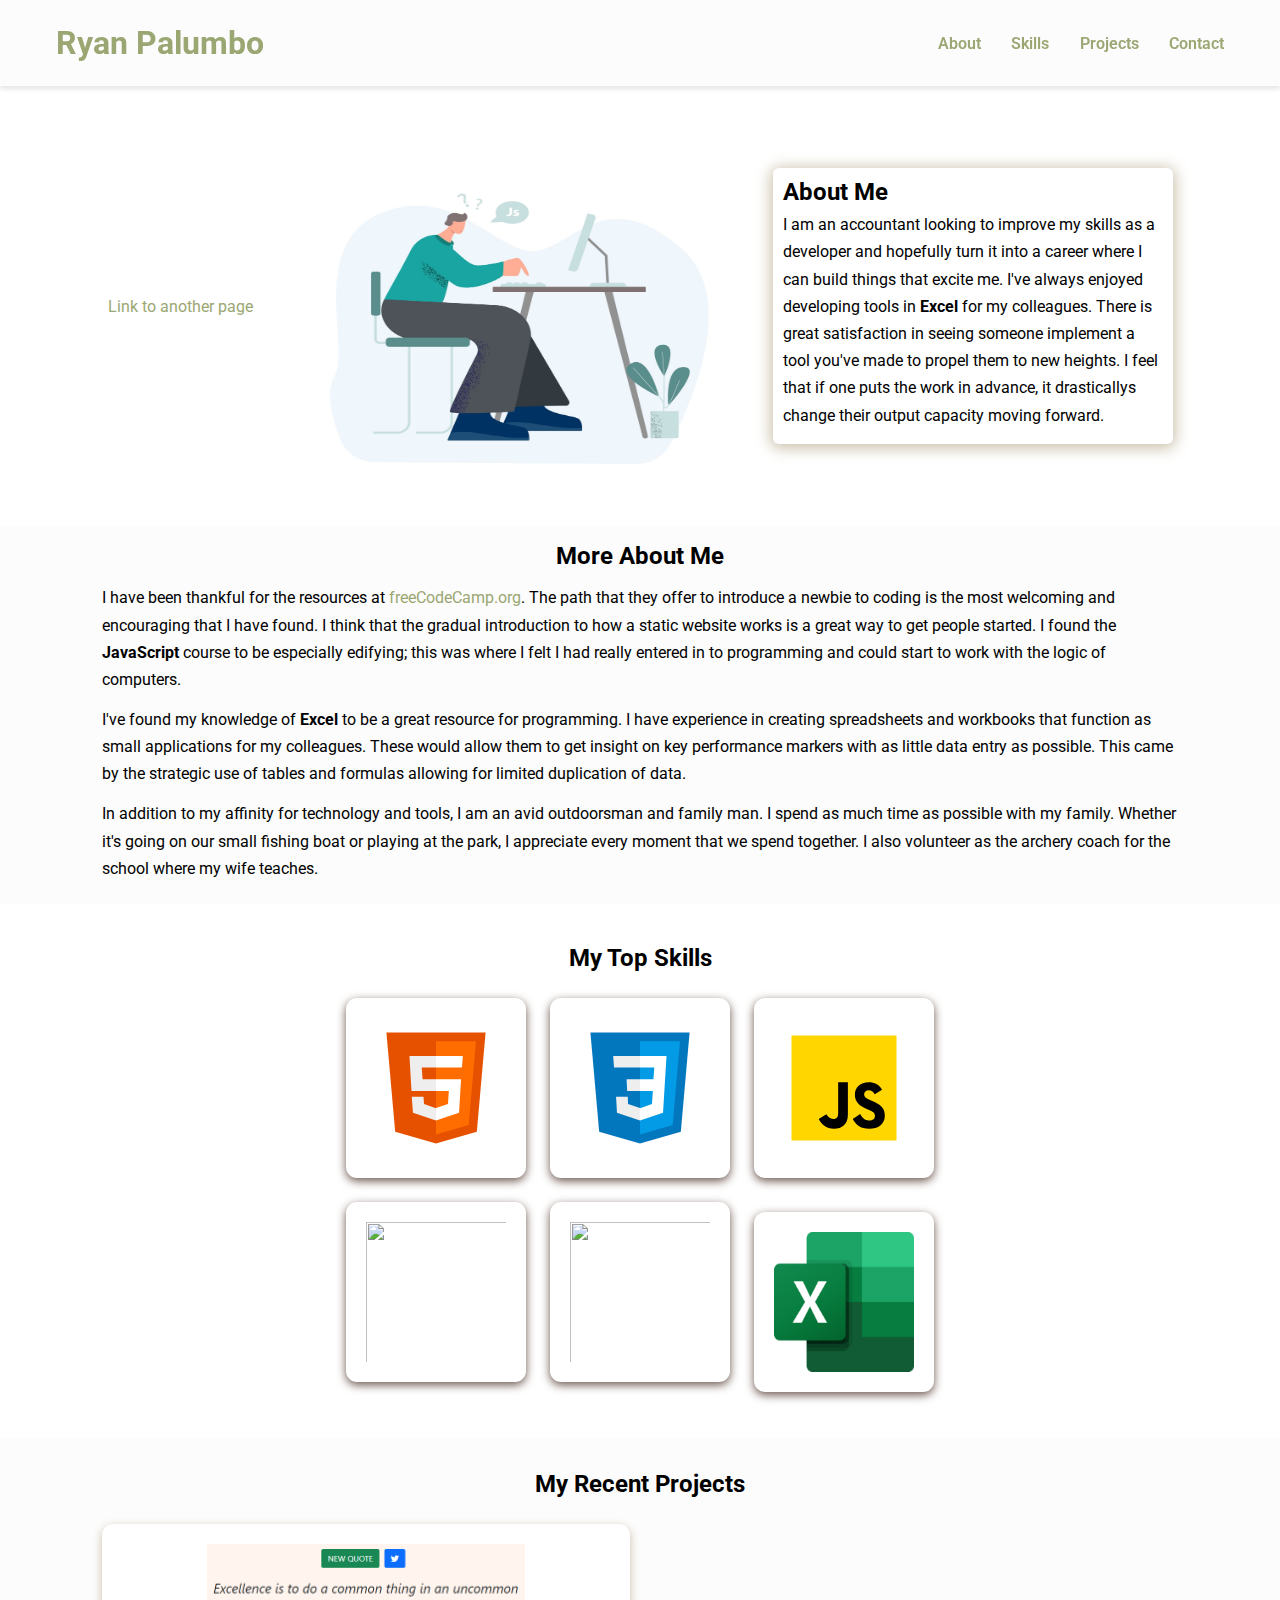
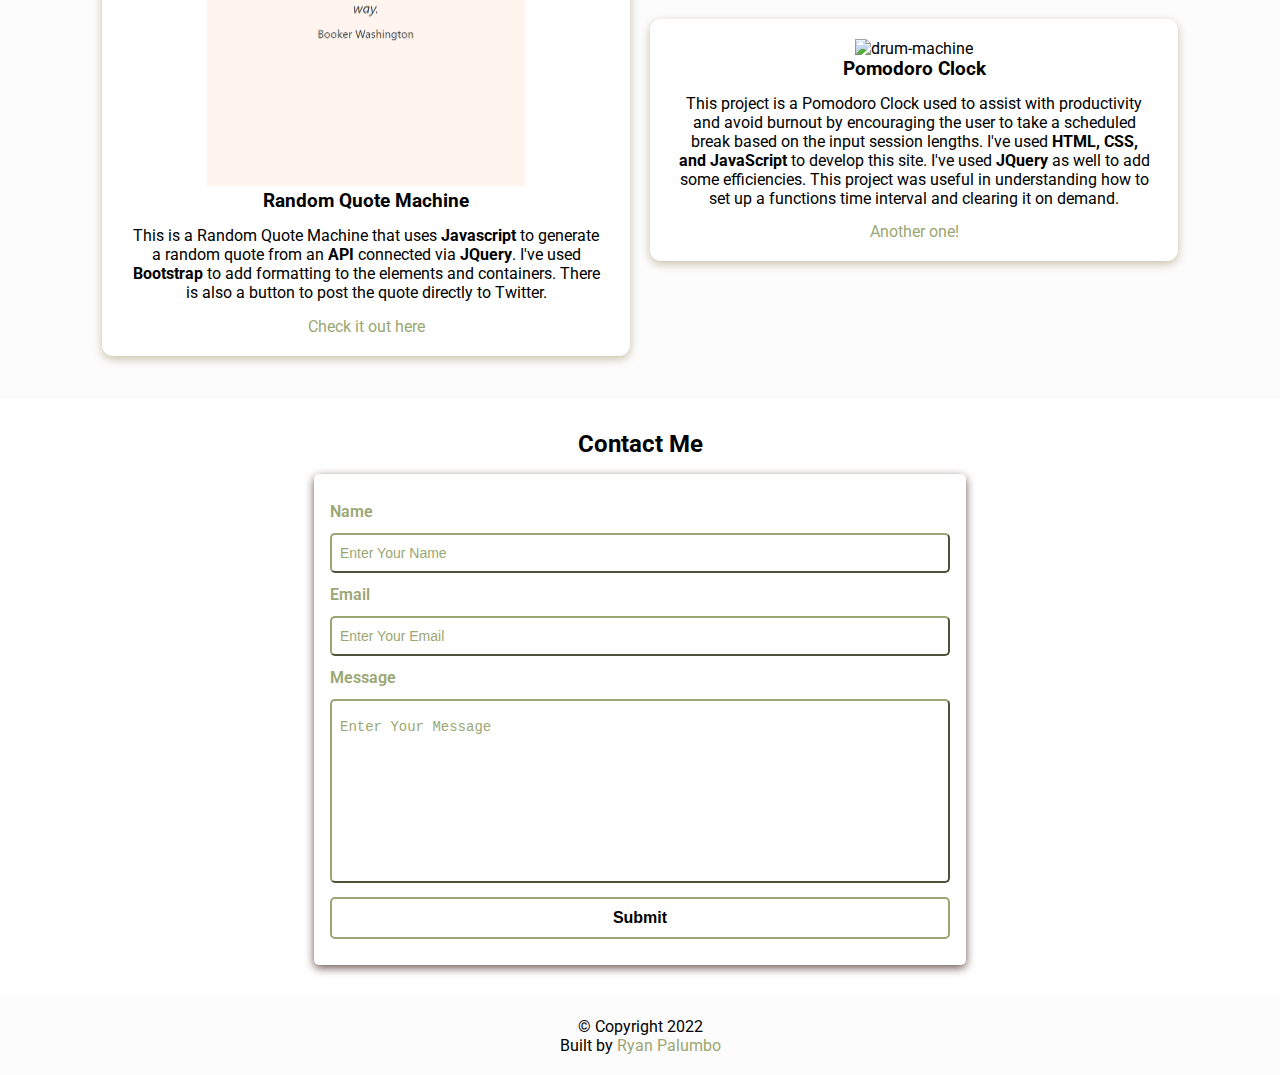
==== index.html @ 3b631ff2 "adding a test link" ====
<!DOCTYPE html>
<html lang="en">
  <head>
    <meta charset="UTF-8" />
    <meta http-equiv="X-UA-Compatible" content="IE=edge" />
    <meta name="viewport" content="width=device-width, initial-scale=1.0" />

    <!--CSS Styles -->
    <link rel="stylesheet" href="assets/css/styles.css" />

    <!-- Favicons -->
    <link
      rel="apple-touch-icon"
      sizes="180x180"
      href="assets/icons/apple-touch-icon.png"
    />
    <link
      rel="icon"
      type="image/png"
      sizes="32x32"
      href="assets/icons/favicon-32x32.png"
    />

    <!-- Animate CSS CDN -->
    <link
      rel="stylesheet"
      href="https://cdnjs.cloudflare.com/ajax/libs/animate.css/4.1.1/animate.min.css"
    />
    <title>Ryan Palumbo - EXCEL-lent</title>
  </head>

  <body>
    <!-- Navbar -->
      <nav>
        <h1>Ryan Palumbo</h1>
        <ul class = "navigation">
          <li><a href="#about" class="nav-link">About</a></li>
          <li><a href="#skills" class="nav-link">Skills</a></li>
          <li><a href="#projects" class="nav-link">Projects</a></li>
          <li><a href="#contact" class="nav-link">Contact</a></li>
        </ul>
        <button class="burger-menu" id="burger-menu">
          <ion-icon class="bars" name="menu-outline"></ion-icon>
        </button>
      </nav>
    <!-- Hero Section -->
      <section class="hero" id="about">
        <a href="/text.html">Link to another page</a>
        <img
          src="assets/images/coder-img1.jpeg"
          alt="ryan-palumbo"
          loading="lazy"
          class="hero-img"
        />
        <div class="bio animate__animated animate__bounceInRight">
          <h2 class="bio-title">About Me</h2>
          <p class="bio-text">
          I am an accountant looking to improve my skills as a developer and hopefully turn it into a career where I can build things that excite me. I've always enjoyed developing tools in <b>Excel</b> for my colleagues. There is great satisfaction in seeing someone implement a tool you've made to propel them to new heights. I feel that if one puts the work in advance, it drasticallys change their output capacity moving forward.
          </p>
        </div>
      </section>
    <!-- More about -->
  <section class="more-about">
    <h2>More About Me</h2>
    <p>
      I have been thankful for the resources at <a href="https://www.freecodecamp.org" target="_blank">freeCodeCamp.org</a>. The path that they offer to introduce a newbie to coding is the most welcoming and encouraging that I have found. I think that the gradual introduction to how a static website works is a great way to get people started. I found the <b>JavaScript</b> course to be especially edifying; this was where I felt I had really entered in to programming and could start to work with the logic of computers.
    </p>
    <p>
      I've found my knowledge of <b>Excel</b> to be a great resource for programming. I have experience in creating spreadsheets and workbooks that function as small applications for my colleagues. These would allow them to get insight on key performance markers with as little data entry as possible. This came by the strategic use of tables and formulas allowing for limited duplication of data.
    </p>
    <p>
      In addition to my affinity for technology and tools, I am an avid outdoorsman and family man.  I spend as much time as possible with my family. Whether it's going on our small fishing boat or playing at the park, I appreciate every moment that we spend together. I also volunteer as the archery coach for the school where my wife teaches.
    </p>
  </section>
    <!-- Skills section -->
<section class="skills" id="skills">
  <h2 class="skill-header">My Top Skills</h2>
  <div class="skills-wrapper">
    <div class="first-set animate__animated animate__pulse">
      <img
        src="assets/icons/icons8-html-5.svg"
        alt=""
        loading="lazy"
        class="icon icon-card"
      />
      <img
        src="assets/icons/icons8-css3.svg"
        alt=""
        loading = "lazy"
        class="icon icon-card"
      />
      <img
        src="assets/icons/icons8-javascript.svg"
        alt=""
        loading="lazy"
        class="icon icon-card"
      />
    </div>
    <div class="second-set animate__animated animate__pulse">
      <img
        src="assets/icons/php-logo.svg"
        alt=""
        loading="lazy"
        class="icon icon-card"
      />
      <img
        src="assets/icons/logo-mysql.png"
        alt=""
        loading="lazy"
        class="icon icon-card"
      />
      <img
        src="assets/icons/excel-logo.png"
        alt=""
        loading="lazy"
        class="icon icon-card"
      />
    </div>
  </div>
</section>
    <!-- Projects section -->
  <section class="projects" id="projects">
    <h2 class="projects-title">My Recent Projects</h2>
    <div class="projects-container">
      <div class="project-container project-card">
        <img 
          src="assets/images/random-quote-generator.png"
          alt="random-quote-machine"
          loading="lazy"
          class="project-pic"
        />
        <h3 class="project-title">Random Quote Machine</h3>
        <p class="project-details">
          This is a Random Quote Machine that uses <b>Javascript</b> to generate a random quote from an <b>API</b> connected via <b>JQuery</b>. I've used <b>Bootstrap</b> to add formatting to the elements and containers. There is also a button to post the quote directly to Twitter.
        </p>
        <a href="https://github.com/rynpal/RandomQuoteMachine" target="_blank" class="project-link"> Check it out here</a>
      </div>
      <div class="project-container project-card">
        <img 
          src="assets/images/pomodoro-timer.png"
          alt="drum-machine"
          loading="lazy"
          class="project-pic"
        />
        <h3 class="project-title">Pomodoro Clock</h3>
        <p class="project-details">
          This project is a Pomodoro Clock used to assist with productivity and avoid burnout by encouraging the user to take a scheduled break based on the input session lengths. I've used <b>HTML, CSS, and JavaScript</b> to develop this site. I've used <b>JQuery</b> as well to add some efficiencies. This project was useful in understanding how to set up a functions time interval and clearing it on demand.
        </p>
        <a href="https://github.com/rynpal/pomodoro-timer" target="_blank" class="project-link"> Another one!</a>
      </div>
    </div>
  </section>
    <!-- Contact section -->
<section class="contact" id="contact">
  <h2>Contact Me</h2>
  <div class="contact-form-container">
    <div class="contact-form">
      <form action="https://formspree.io/f/meqnkklk" method="POST">
        <div class="form-control">
          <label for="name">Name</label>
          <input
            type="text"
            id="name"
            name="sender-name"
            placeholder="Enter Your Name"
            class="input-field"
            required
          />
        </div>
        <div class="form-control">
          <label for="email">Email</label>
          <input
            type="email"
            id="email"
            name="sender-email"
            placeholder="Enter Your Email"
            class="input-field"
            required
          />
        </div>
        <div class="form-control">
          <label for="message">Message</label>
          <textarea
            id="message"
            cols="60"
            rows="10"
            placeholder="Enter Your Message"
            name="message"
            class="input-field"
            required
          ></textarea>
        </div>
        <input
          type="submit"
          value="Submit"
          id="submit-btn"
          class="submit-btn"
        />
      </form>
    </div<
  </div>
</section>
    <!-- Social accounts - Fixed to the right -->
<div class="socials">
  <a href="https://www.linkedin.com/in/ryan-palumbo-b116a583/" target="_blank">
    <ion-icon name='logo-linkedin' alt="LinkedIn" class="socicon" loading="lazy"></ion-icon>
  </a>
  <a href="https://github.com/rynpal" target="_blank">
    <ion-icon name='logo-github' alt="Github" class="socicon" loading="lazy"></ion-icon>
  </a>
</div>
    <!-- Scross to Top -->
    <i class="scroll-up" id="scroll-up">
      <ion-icon name='arrow-up-circle-outline' alt="scroll-up" class="socicon up-arrow"></ion-icon>
    </i>
    <!-- Footer section -->
<footer>
  <p class="copy">&copy; Copyright 2022</p>
  <p class="copy">
    Built by <a href="https://www.linkedin.com/in/ryan-palumbo-b116a583/" target="_blank">Ryan Palumbo</a>
  </p>
</footer>
    <!-- Website scripts -->
    <script src="assets/js/app.js"></script>

    <!-- Ion icons scripts -->
    <script
      type="module"
      src="https://unpkg.com/ionicons@5.5.2/dist/ionicons/ionicons.esm.js"
    ></script>
    <script
      nomodule
      src="https://unpkg.com/ionicons@5.5.2/dist/ionicons/ionicons.js"
    ></script>
  </body>
</html>
---- assets/css/styles.css ----
/* Import Roboto Font */
@import url("https://fonts.googleapis.com/css2?family=Roboto:ital,wght@0,400;0,700;1,700&display=swap");

/* Variables */
:root {
  --font-family: "Roboto", sans-serif;
  --normal-font: 400;
  --bold-font: 600;
  --bolder-font: 700;
  --bg-color: #fcfcfc;
  --primary-color: #9ba773;
  --secondary-color: #dfd2bf;
  --primary-shadow: #c9bea7;
  --secondary-shadow: #6b564e;
  --bottom-margin: 0.5rem;
  --bottom-margin-2: 1rem;
  --line-height: 1.7rem;
  --transition: 0.3s;
}

/* Set Scroll Behavior */
html {
  scroll-behavior: smooth;
}

/* CSS Resets */
* {
  margin: 0;
  padding: 0;
  box-sizing: border-box;
  /* border: 1px solid red; */
}

/* Set List, Anchor and Font Style */

ul {
  list-style-type: none;
}

a {
  text-decoration: none;
  color: var(--primary-color);
}

a:hover {
  text-decoration: none;
  color: var(--secondary-color);
}

body {
  font-family: var(--font-family);
}

/* Nav Menu Section */

nav {
  position: sticky;
  top: 0;
  left: 0;
  z-index: 1;
  display: flex;
  align-items: center;
  justify-content: space-between;
  padding: 1.5rem 3.5rem;
  background-color: var(--bg-color);
  box-shadow: 0 3px 5px rgba(0,0,0,0.1);
}

nav h1 {
  color: var(--primary-color);
}

nav a {
  color: var(--primary-color);
  transition: var(--transition);
}

nav a:hover {
  color: var(--secondary-color);
  border-bottom: 2px solid var(--secondary-color);
}

nav ul {
  display: flex;
  gap: 1.9rem;
}

nav ul li {
  font-weight: var(--bold-font);
}

.burger-menu {
  color: var(--primary-color);
  font-size: 2rem;
  border: 0;
  background-color: transparent;
  cursor: pointer;
  display: none;
}

/* Image Section */

.hero {
  display: flex;
  align-items: center;
  justify-content: center;
  gap: 2.5rem;
  max-width: 68.75rem;
  margin: auto;
}

.hero img {
  height: 27.5rem;
  width: 27.5rem;
}

/* Top Bio Section */

.bio {
  width: 25rem;
  padding: 0.625rem;
  border-radius: 6px;
  box-shadow: 0px 2px 15px 2px var(--primary-shadow);
}

.bio h1 {
  margin-bottom: var(--bottom-margin);
}

.bio p {
  line-height: var(--line-height);
  padding: 0.3rem 0;
}

/* More About Section */

.more-about {
  background-color: var(--bg-color);
  padding: 1rem 6rem;
}

.more-about h2 {
  margin-bottom: var(--bottom-margin);
  text-align: center;
}

.more-about p {
  line-height: var(--line-height);
  padding: 0.4rem;
}

/* Skills Section */

.skills {
  max-width: 68.75rem;
  margin: auto;
  text-align: center;
  margin-top: 2.5rem;
}

.skill-header {
  margin-bottom: 1rem;
}

.skills-wrapper img {
  padding: 1.25rem;
}

.icon {
  width: 11.25rem;
  height: 11.25rem;
}

.icon-card {
  background-color: #fff;
  border-radius: 11px;
  box-shadow: 0 3px 10px var(--secondary-shadow);
  padding: 20px;
  margin: 10px;
}

/* Project Card Section */

.projects {
  background-color: var(--bg-color);
  padding: 32px 0;
  margin-top: 2rem;
}

.project-pic {
  width: 65%;
  height: 60%;
}

.projects-container {
  display: flex;
  align-items: center;
  justify-content: center;
}

.projects-title {
  text-align: center;
  margin-bottom: 1rem;
}

.project-container {
  text-align: center;
  width: 33rem;
  padding: 1rem;
}

.project-container p {
  padding: 0.4rem;
}

.project-title {
  margin-bottom: var(--bottom-margin);
}

.project-details {
  margin-bottom: var(--bottom-margin);
}

.project-card {
  background-color: #fff;
  border-radius: 11px;
  box-shadow: 0 3px 10px var(--primary-shadow);
  padding: 20px;
  margin: 10px;
}

/* Contact Form Section */

.contact {
  margin-top: 2rem;
}

.contact h2 {
  text-align: center;
  margin-bottom: var(--bottom-margin-2);
}

.contact-form-container {
  max-width: 40.75rem;
  margin: 0 auto;
  padding: 1rem;
  border-radius: 5px;
  box-shadow: 0 3px 10px var(--secondary-shadow);
}

.contact-form-container label {
  line-height: 2.7rem;
  font-weight: var(--bold-font);
  color: var(--primary-color);
}

.contact-form-container textarea {
  min-height: 6.25rem;
  font-size: 0.7rem;
}

.contact-form-container .input-field {
  width: 100%;
  padding-top: 10px;
  padding-bottom: 10px;
  border-radius: 5px;
  border: none;
  border: 2px outset var(--primary-color);
  font-size: 0.875rem;
  outline: none;
  resize: none;
}

.input-field::placeholder {
  padding: 0.5rem;
  color: var(--primary-color)
}

.submit-btn {
  width: 100%;
  padding: 10px;
  margin: 10px 0;
  background-color: #fff;
  border: 2px solid var(--primary-color);
  border-radius: 5px;
  font-size: 1rem;
  font-weight: var(--bold-font);
  transition: var(--transition);
}

.submit-btn:hover {
  background-color: var(--primary-color);
  border: 2px solid var(--primary-color);
  cursor: pointer;
}

/* Social Button Side Banner */

.socials {
  display: flex;
  flex-direction: column;
  position: fixed;
  right: 1%;
  bottom: 50%;
}

.socicon {
  width: 3rem;
  height: 3rem;
}

/* Copyright Section */

footer {
  background-color: var(--bg-color);
  padding: 1.25rem;
  text-align: center;
  margin: 2rem 0 0;
}

/* Scroll To Top Button */

.scroll-up {
  position: fixed;
  right: 0.5%;
  bottom: 3%;
  cursor: pointer;
}

.up-arrow {
  width: 3rem;
  height: 3rem;
}

/* Tablet Size Formatting */

@media screen and (max-width: 720px){
    nav {
      padding: 1.5rem 1rem;
    }

    nav ul {
      position: fixed;
      background-color: var(--bg-color);
      flex-direction: column;
      top: 86px;
      left: 10%;
      width: 80%;
      text-align: center;
      transform: translateX(120%);
      transition: transform 0.5s ease-in; 
    }

    nav ul li {
      margin: 0.75rem;
    }

    .burger-menu {
      display: block;
    }

    nav ul.show {
      transform: translateX(0);
    }

    .hero {
      margin-top: 0rem;
      flex-direction: column;
      gap: 0
    }

    .hero img {
      height: 30rem;
      width: 30rem;
    }

    .bio {
      width: 20.5rem;
    }

    .more-about {
      margin-top: 2rem;
      padding: 1rem 3.5rem;
    }

    .more-about h2 {
      text-align: center;
    }

    .more-about p {
      text-align: justify;
    }

    .icon {
      width: 6rem;
      height: 5.5rem;
    }

    .projects-container {
      flex-direction: column;
    }

    .project-container {
      width: 21rem;
    }

    .contact-form-container {
      max-width: 24rem;
    }

    .socicon {
    width: 2.5rem;
    height: 2.5rem;
  }
}

/* Mobile Size Formatting */

@media screen and (max-width: 420px) {
  .hero img {
    height: 23rem;
    width: 23rem;
  }

  .bio {
    width: 17rem;
  }

  .project-container {
    width: 17rem;
  }

  .contact-form-container {
    max-width: 17rem;
  }

  .socicon {
    width: 2.5rem;
    height: 2.5rem;
  }
}
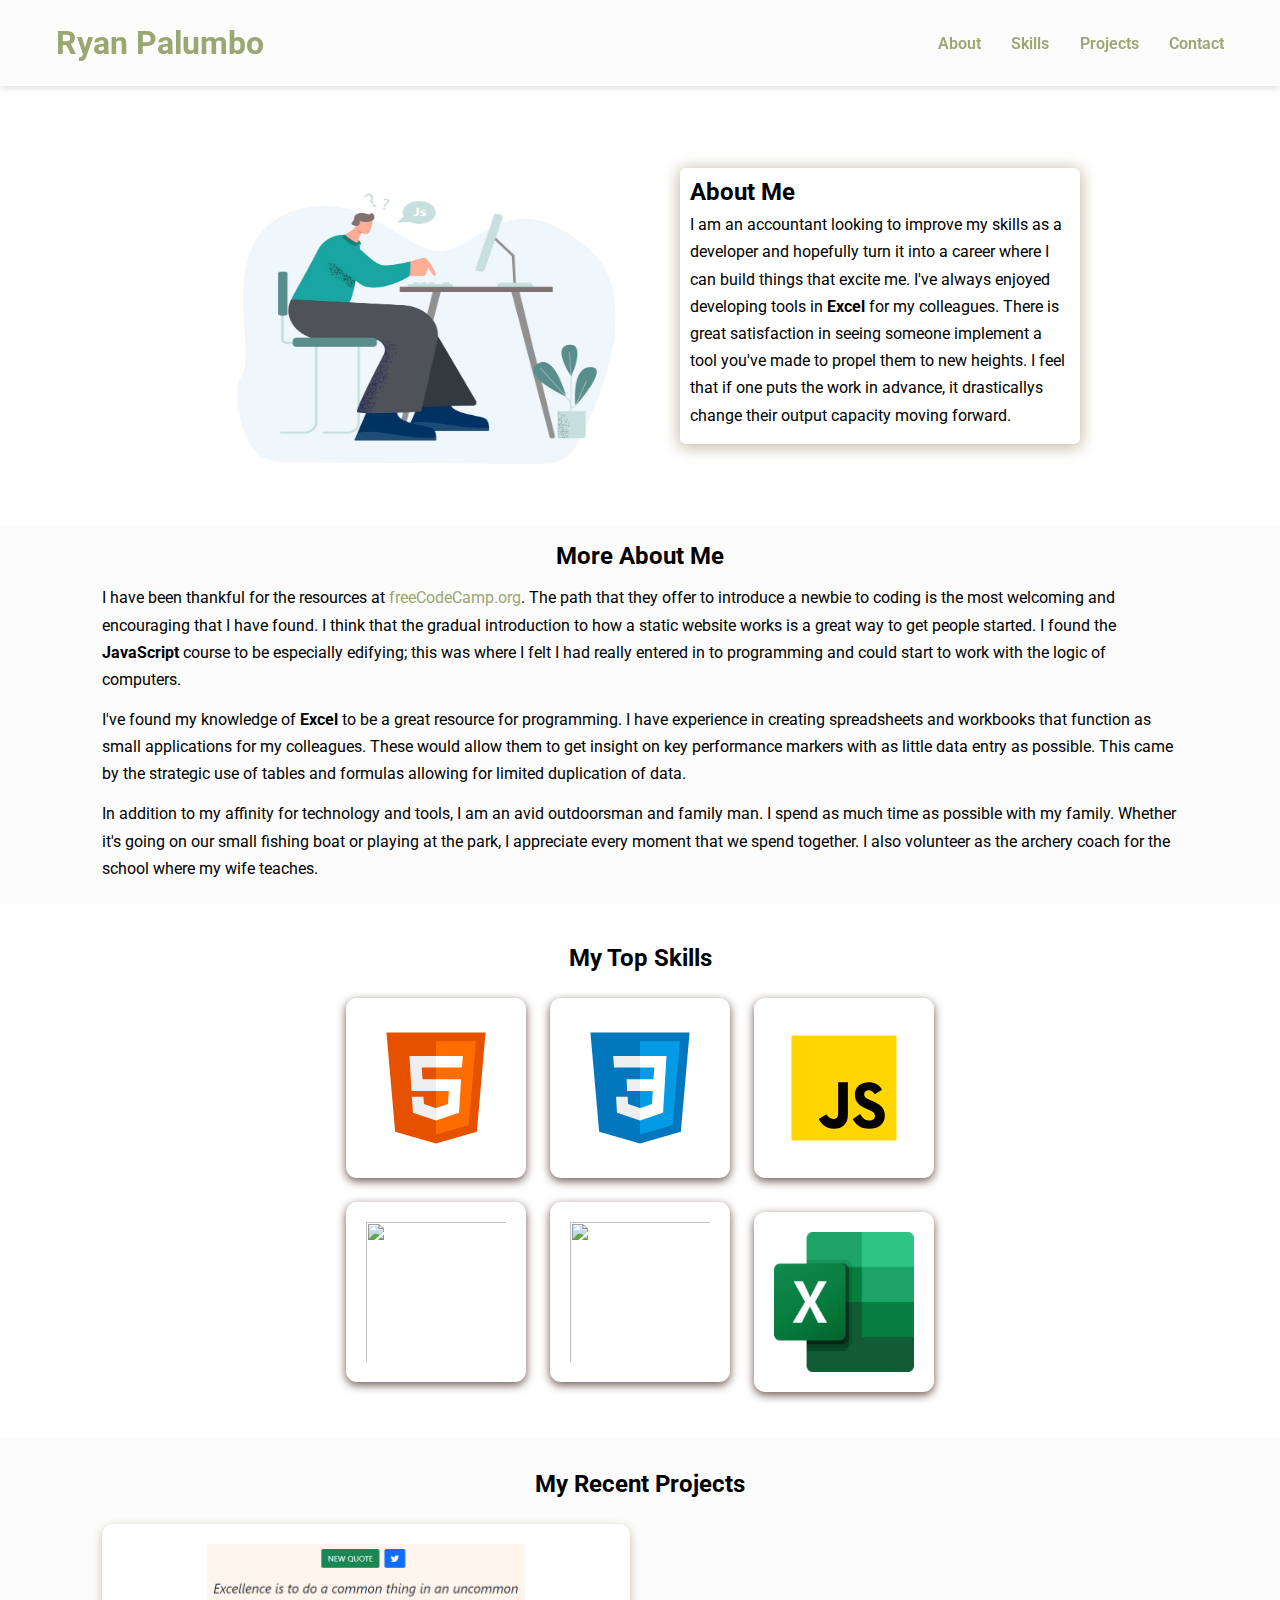
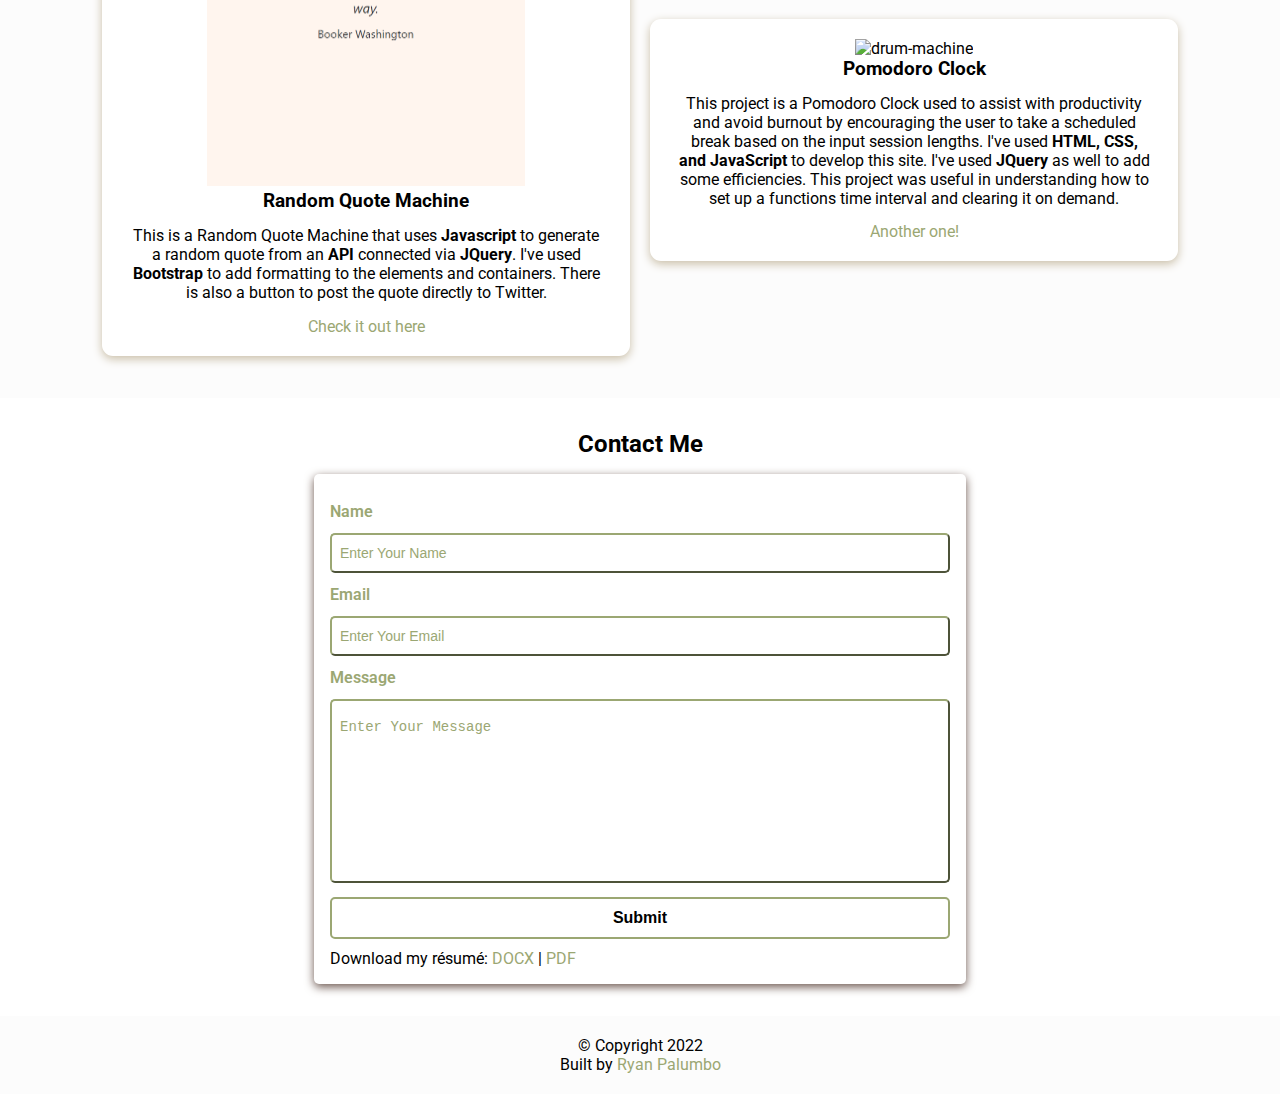
==== commit d24594d1: "adding download link for resume" ====
--- a/index.html
+++ b/index.html
@@ -31,195 +31,275 @@
 
   <body>
     <!-- Navbar -->
-      <nav>
-        <h1>Ryan Palumbo</h1>
-        <ul class = "navigation">
-          <li><a href="#about" class="nav-link">About</a></li>
-          <li><a href="#skills" class="nav-link">Skills</a></li>
-          <li><a href="#projects" class="nav-link">Projects</a></li>
-          <li><a href="#contact" class="nav-link">Contact</a></li>
-        </ul>
-        <button class="burger-menu" id="burger-menu">
-          <ion-icon class="bars" name="menu-outline"></ion-icon>
-        </button>
-      </nav>
+    <nav>
+      <h1>Ryan Palumbo</h1>
+      <ul class="navigation">
+        <li><a href="#about" class="nav-link">About</a></li>
+        <li><a href="#skills" class="nav-link">Skills</a></li>
+        <li><a href="#projects" class="nav-link">Projects</a></li>
+        <li><a href="#contact" class="nav-link">Contact</a></li>
+      </ul>
+      <button class="burger-menu" id="burger-menu">
+        <ion-icon class="bars" name="menu-outline"></ion-icon>
+      </button>
+    </nav>
     <!-- Hero Section -->
-      <section class="hero" id="about">
-        <a href="/text.html">Link to another page</a>
-        <img
-          src="assets/images/coder-img1.jpeg"
-          alt="ryan-palumbo"
+    <section class="hero" id="about">
+      <img
+        src="assets/images/coder-img1.jpeg"
+        alt="ryan-palumbo"
+        loading="lazy"
+        class="hero-img"
+      />
+      <div class="bio animate__animated animate__bounceInRight">
+        <h2 class="bio-title">About Me</h2>
+        <p class="bio-text">
+          I am an accountant looking to improve my skills as a developer and
+          hopefully turn it into a career where I can build things that excite
+          me. I've always enjoyed developing tools in <b>Excel</b> for my
+          colleagues. There is great satisfaction in seeing someone implement a
+          tool you've made to propel them to new heights. I feel that if one
+          puts the work in advance, it drasticallys change their output capacity
+          moving forward.
+        </p>
+      </div>
+    </section>
+    <!-- More about -->
+    <section class="more-about">
+      <h2>More About Me</h2>
+      <p>
+        I have been thankful for the resources at
+        <a href="https://www.freecodecamp.org" target="_blank"
+          >freeCodeCamp.org</a
+        >. The path that they offer to introduce a newbie to coding is the most
+        welcoming and encouraging that I have found. I think that the gradual
+        introduction to how a static website works is a great way to get people
+        started. I found the <b>JavaScript</b> course to be especially edifying;
+        this was where I felt I had really entered in to programming and could
+        start to work with the logic of computers.
+      </p>
+      <p>
+        I've found my knowledge of <b>Excel</b> to be a great resource for
+        programming. I have experience in creating spreadsheets and workbooks
+        that function as small applications for my colleagues. These would allow
+        them to get insight on key performance markers with as little data entry
+        as possible. This came by the strategic use of tables and formulas
+        allowing for limited duplication of data.
+      </p>
+      <p>
+        In addition to my affinity for technology and tools, I am an avid
+        outdoorsman and family man. I spend as much time as possible with my
+        family. Whether it's going on our small fishing boat or playing at the
+        park, I appreciate every moment that we spend together. I also volunteer
+        as the archery coach for the school where my wife teaches.
+      </p>
+    </section>
+    <!-- Skills section -->
+    <section class="skills" id="skills">
+      <h2 class="skill-header">My Top Skills</h2>
+      <div class="skills-wrapper">
+        <div class="first-set animate__animated animate__pulse">
+          <img
+            src="assets/icons/icons8-html-5.svg"
+            alt=""
+            loading="lazy"
+            class="icon icon-card"
+          />
+          <img
+            src="assets/icons/icons8-css3.svg"
+            alt=""
+            loading="lazy"
+            class="icon icon-card"
+          />
+          <img
+            src="assets/icons/icons8-javascript.svg"
+            alt=""
+            loading="lazy"
+            class="icon icon-card"
+          />
+        </div>
+        <div class="second-set animate__animated animate__pulse">
+          <img
+            src="assets/icons/php-logo.svg"
+            alt=""
+            loading="lazy"
+            class="icon icon-card"
+          />
+          <img
+            src="assets/icons/logo-mysql.png"
+            alt=""
+            loading="lazy"
+            class="icon icon-card"
+          />
+          <img
+            src="assets/icons/excel-logo.png"
+            alt=""
+            loading="lazy"
+            class="icon icon-card"
+          />
+        </div>
+      </div>
+    </section>
+    <!-- Projects section -->
+    <section class="projects" id="projects">
+      <h2 class="projects-title">My Recent Projects</h2>
+      <div class="projects-container">
+        <div class="project-container project-card">
+          <img
+            src="assets/images/random-quote-generator.png"
+            alt="random-quote-machine"
+            loading="lazy"
+            class="project-pic"
+          />
+          <h3 class="project-title">Random Quote Machine</h3>
+          <p class="project-details">
+            This is a Random Quote Machine that uses <b>Javascript</b> to
+            generate a random quote from an <b>API</b> connected via
+            <b>JQuery</b>. I've used <b>Bootstrap</b> to add formatting to the
+            elements and containers. There is also a button to post the quote
+            directly to Twitter.
+          </p>
+          <a
+            href="https://github.com/rynpal/RandomQuoteMachine"
+            target="_blank"
+            class="project-link"
+          >
+            Check it out here</a
+          >
+        </div>
+        <div class="project-container project-card">
+          <img
+            src="assets/images/pomodoro-timer.png"
+            alt="drum-machine"
+            loading="lazy"
+            class="project-pic"
+          />
+          <h3 class="project-title">Pomodoro Clock</h3>
+          <p class="project-details">
+            This project is a Pomodoro Clock used to assist with productivity
+            and avoid burnout by encouraging the user to take a scheduled break
+            based on the input session lengths. I've used
+            <b>HTML, CSS, and JavaScript</b> to develop this site. I've used
+            <b>JQuery</b> as well to add some efficiencies. This project was
+            useful in understanding how to set up a functions time interval and
+            clearing it on demand.
+          </p>
+          <a
+            href="https://github.com/rynpal/pomodoro-timer"
+            target="_blank"
+            class="project-link"
+          >
+            Another one!</a
+          >
+        </div>
+      </div>
+    </section>
+    <!-- Contact section -->
+    <section class="contact" id="contact">
+      <h2>Contact Me</h2>
+      <div class="contact-form-container">
+        <div class="contact-form">
+          <form action="https://formspree.io/f/meqnkklk" method="POST">
+            <div class="form-control">
+              <label for="name">Name</label>
+              <input
+                type="text"
+                id="name"
+                name="sender-name"
+                placeholder="Enter Your Name"
+                class="input-field"
+                required
+              />
+            </div>
+            <div class="form-control">
+              <label for="email">Email</label>
+              <input
+                type="email"
+                id="email"
+                name="sender-email"
+                placeholder="Enter Your Email"
+                class="input-field"
+                required
+              />
+            </div>
+            <div class="form-control">
+              <label for="message">Message</label>
+              <textarea
+                id="message"
+                cols="60"
+                rows="10"
+                placeholder="Enter Your Message"
+                name="message"
+                class="input-field"
+                required
+              ></textarea>
+            </div>
+            <input
+              type="submit"
+              value="Submit"
+              id="submit-btn"
+              class="submit-btn"
+            />
+          </form>
+        </div>
+        <div id="download-resume">
+          Download my résumé:
+          <a
+            href="https://drive.google.com/uc?export=download&id=1ieg67oqUNXxUulTn_nyGbkvo19MjneHc"
+            download
+            >DOCX</a
+          >
+          |
+          <a
+            href="https://drive.google.com/uc?export=download&id=1whEtIvbHVX55SdhyBPmvAm4RCiUxdwdn"
+            download
+            >PDF</a
+          >
+        </div>
+      </div>
+    </section>
+    <!-- Social accounts - Fixed to the right -->
+    <div class="socials">
+      <a
+        href="https://www.linkedin.com/in/ryan-palumbo-b116a583/"
+        target="_blank"
+      >
+        <ion-icon
+          name="logo-linkedin"
+          alt="LinkedIn"
+          class="socicon"
           loading="lazy"
-          class="hero-img"
-        />
-        <div class="bio animate__animated animate__bounceInRight">
-          <h2 class="bio-title">About Me</h2>
-          <p class="bio-text">
-          I am an accountant looking to improve my skills as a developer and hopefully turn it into a career where I can build things that excite me. I've always enjoyed developing tools in <b>Excel</b> for my colleagues. There is great satisfaction in seeing someone implement a tool you've made to propel them to new heights. I feel that if one puts the work in advance, it drasticallys change their output capacity moving forward.
-          </p>
-        </div>
-      </section>
-    <!-- More about -->
-  <section class="more-about">
-    <h2>More About Me</h2>
-    <p>
-      I have been thankful for the resources at <a href="https://www.freecodecamp.org" target="_blank">freeCodeCamp.org</a>. The path that they offer to introduce a newbie to coding is the most welcoming and encouraging that I have found. I think that the gradual introduction to how a static website works is a great way to get people started. I found the <b>JavaScript</b> course to be especially edifying; this was where I felt I had really entered in to programming and could start to work with the logic of computers.
-    </p>
-    <p>
-      I've found my knowledge of <b>Excel</b> to be a great resource for programming. I have experience in creating spreadsheets and workbooks that function as small applications for my colleagues. These would allow them to get insight on key performance markers with as little data entry as possible. This came by the strategic use of tables and formulas allowing for limited duplication of data.
-    </p>
-    <p>
-      In addition to my affinity for technology and tools, I am an avid outdoorsman and family man.  I spend as much time as possible with my family. Whether it's going on our small fishing boat or playing at the park, I appreciate every moment that we spend together. I also volunteer as the archery coach for the school where my wife teaches.
-    </p>
-  </section>
-    <!-- Skills section -->
-<section class="skills" id="skills">
-  <h2 class="skill-header">My Top Skills</h2>
-  <div class="skills-wrapper">
-    <div class="first-set animate__animated animate__pulse">
-      <img
-        src="assets/icons/icons8-html-5.svg"
-        alt=""
-        loading="lazy"
-        class="icon icon-card"
-      />
-      <img
-        src="assets/icons/icons8-css3.svg"
-        alt=""
-        loading = "lazy"
-        class="icon icon-card"
-      />
-      <img
-        src="assets/icons/icons8-javascript.svg"
-        alt=""
-        loading="lazy"
-        class="icon icon-card"
-      />
+        ></ion-icon>
+      </a>
+      <a href="https://github.com/rynpal" target="_blank">
+        <ion-icon
+          name="logo-github"
+          alt="Github"
+          class="socicon"
+          loading="lazy"
+        ></ion-icon>
+      </a>
     </div>
-    <div class="second-set animate__animated animate__pulse">
-      <img
-        src="assets/icons/php-logo.svg"
-        alt=""
-        loading="lazy"
-        class="icon icon-card"
-      />
-      <img
-        src="assets/icons/logo-mysql.png"
-        alt=""
-        loading="lazy"
-        class="icon icon-card"
-      />
-      <img
-        src="assets/icons/excel-logo.png"
-        alt=""
-        loading="lazy"
-        class="icon icon-card"
-      />
-    </div>
-  </div>
-</section>
-    <!-- Projects section -->
-  <section class="projects" id="projects">
-    <h2 class="projects-title">My Recent Projects</h2>
-    <div class="projects-container">
-      <div class="project-container project-card">
-        <img 
-          src="assets/images/random-quote-generator.png"
-          alt="random-quote-machine"
-          loading="lazy"
-          class="project-pic"
-        />
-        <h3 class="project-title">Random Quote Machine</h3>
-        <p class="project-details">
-          This is a Random Quote Machine that uses <b>Javascript</b> to generate a random quote from an <b>API</b> connected via <b>JQuery</b>. I've used <b>Bootstrap</b> to add formatting to the elements and containers. There is also a button to post the quote directly to Twitter.
-        </p>
-        <a href="https://github.com/rynpal/RandomQuoteMachine" target="_blank" class="project-link"> Check it out here</a>
-      </div>
-      <div class="project-container project-card">
-        <img 
-          src="assets/images/pomodoro-timer.png"
-          alt="drum-machine"
-          loading="lazy"
-          class="project-pic"
-        />
-        <h3 class="project-title">Pomodoro Clock</h3>
-        <p class="project-details">
-          This project is a Pomodoro Clock used to assist with productivity and avoid burnout by encouraging the user to take a scheduled break based on the input session lengths. I've used <b>HTML, CSS, and JavaScript</b> to develop this site. I've used <b>JQuery</b> as well to add some efficiencies. This project was useful in understanding how to set up a functions time interval and clearing it on demand.
-        </p>
-        <a href="https://github.com/rynpal/pomodoro-timer" target="_blank" class="project-link"> Another one!</a>
-      </div>
-    </div>
-  </section>
-    <!-- Contact section -->
-<section class="contact" id="contact">
-  <h2>Contact Me</h2>
-  <div class="contact-form-container">
-    <div class="contact-form">
-      <form action="https://formspree.io/f/meqnkklk" method="POST">
-        <div class="form-control">
-          <label for="name">Name</label>
-          <input
-            type="text"
-            id="name"
-            name="sender-name"
-            placeholder="Enter Your Name"
-            class="input-field"
-            required
-          />
-        </div>
-        <div class="form-control">
-          <label for="email">Email</label>
-          <input
-            type="email"
-            id="email"
-            name="sender-email"
-            placeholder="Enter Your Email"
-            class="input-field"
-            required
-          />
-        </div>
-        <div class="form-control">
-          <label for="message">Message</label>
-          <textarea
-            id="message"
-            cols="60"
-            rows="10"
-            placeholder="Enter Your Message"
-            name="message"
-            class="input-field"
-            required
-          ></textarea>
-        </div>
-        <input
-          type="submit"
-          value="Submit"
-          id="submit-btn"
-          class="submit-btn"
-        />
-      </form>
-    </div<
-  </div>
-</section>
-    <!-- Social accounts - Fixed to the right -->
-<div class="socials">
-  <a href="https://www.linkedin.com/in/ryan-palumbo-b116a583/" target="_blank">
-    <ion-icon name='logo-linkedin' alt="LinkedIn" class="socicon" loading="lazy"></ion-icon>
-  </a>
-  <a href="https://github.com/rynpal" target="_blank">
-    <ion-icon name='logo-github' alt="Github" class="socicon" loading="lazy"></ion-icon>
-  </a>
-</div>
     <!-- Scross to Top -->
     <i class="scroll-up" id="scroll-up">
-      <ion-icon name='arrow-up-circle-outline' alt="scroll-up" class="socicon up-arrow"></ion-icon>
+      <ion-icon
+        name="arrow-up-circle-outline"
+        alt="scroll-up"
+        class="socicon up-arrow"
+      ></ion-icon>
     </i>
     <!-- Footer section -->
-<footer>
-  <p class="copy">&copy; Copyright 2022</p>
-  <p class="copy">
-    Built by <a href="https://www.linkedin.com/in/ryan-palumbo-b116a583/" target="_blank">Ryan Palumbo</a>
-  </p>
-</footer>
+    <footer>
+      <p class="copy">&copy; Copyright 2022</p>
+      <p class="copy">
+        Built by
+        <a
+          href="https://www.linkedin.com/in/ryan-palumbo-b116a583/"
+          target="_blank"
+          >Ryan Palumbo</a
+        >
+      </p>
+    </footer>
     <!-- Website scripts -->
     <script src="assets/js/app.js"></script>
 
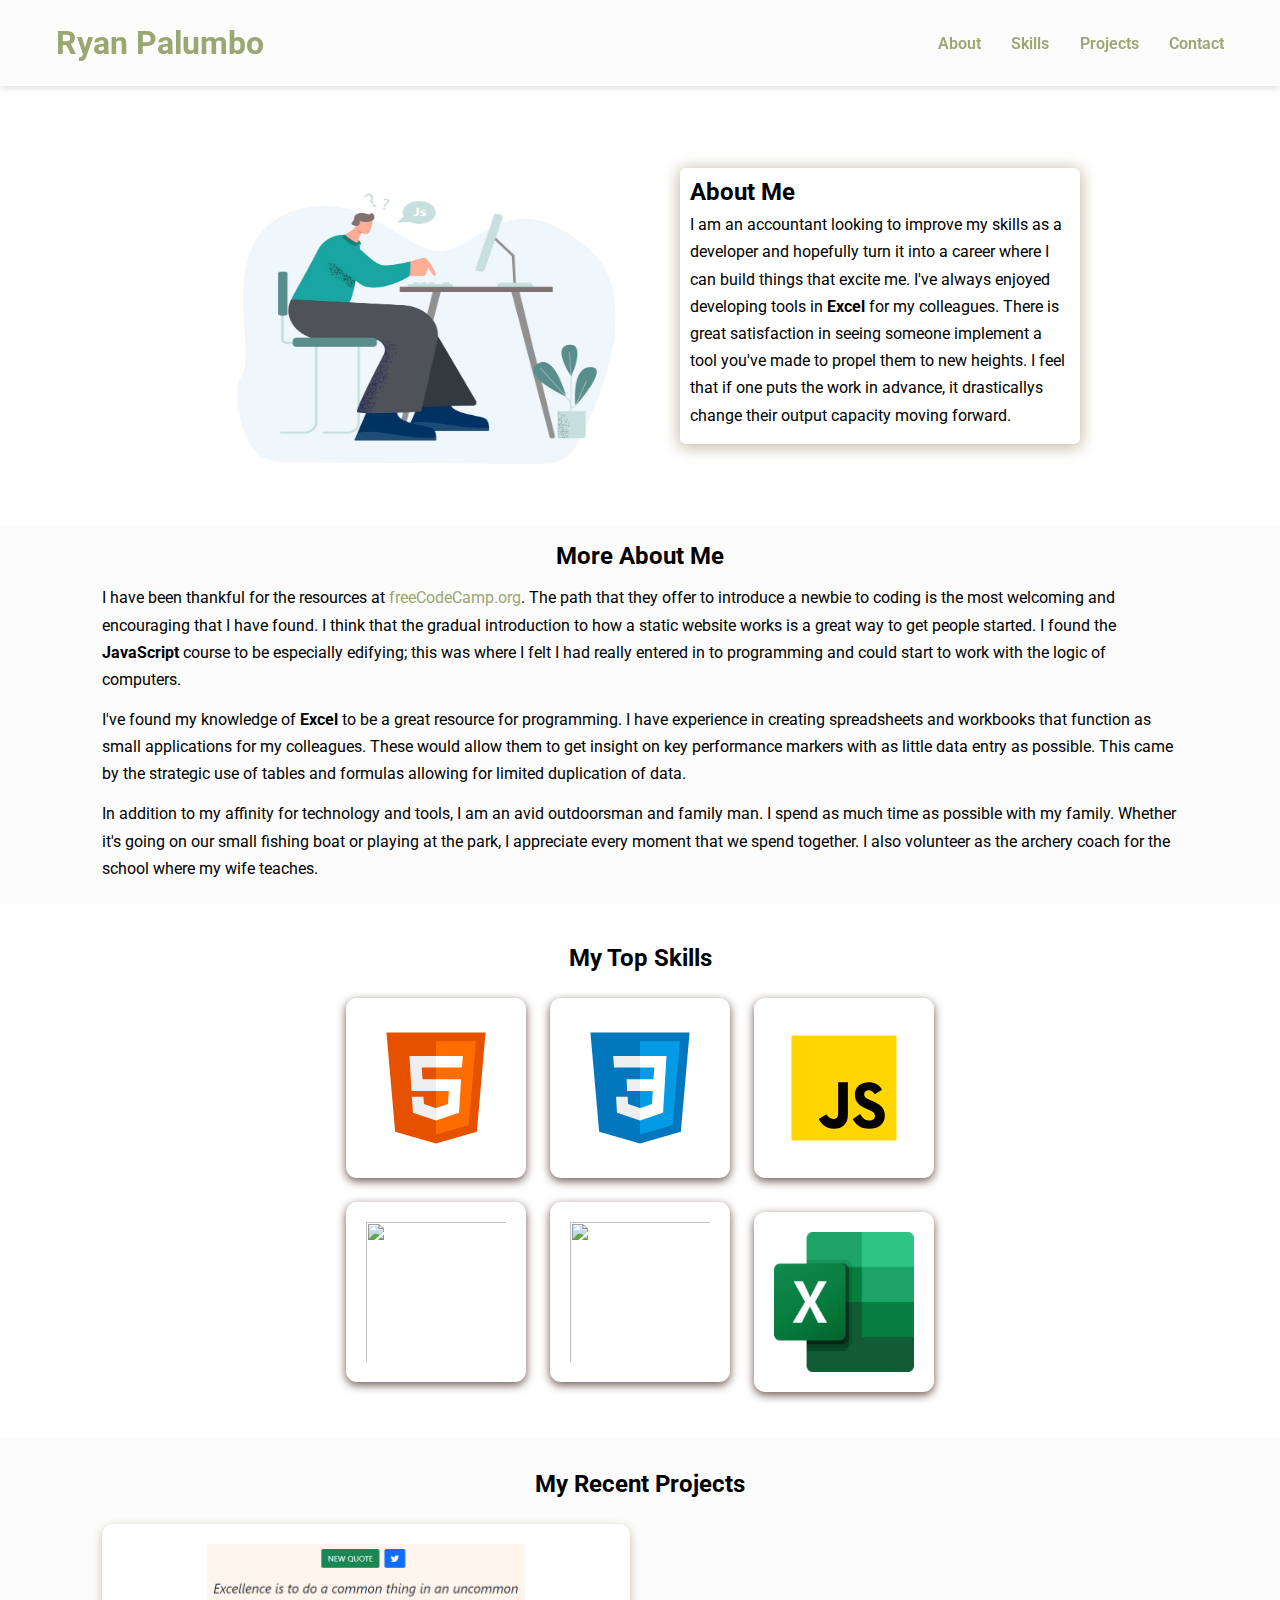
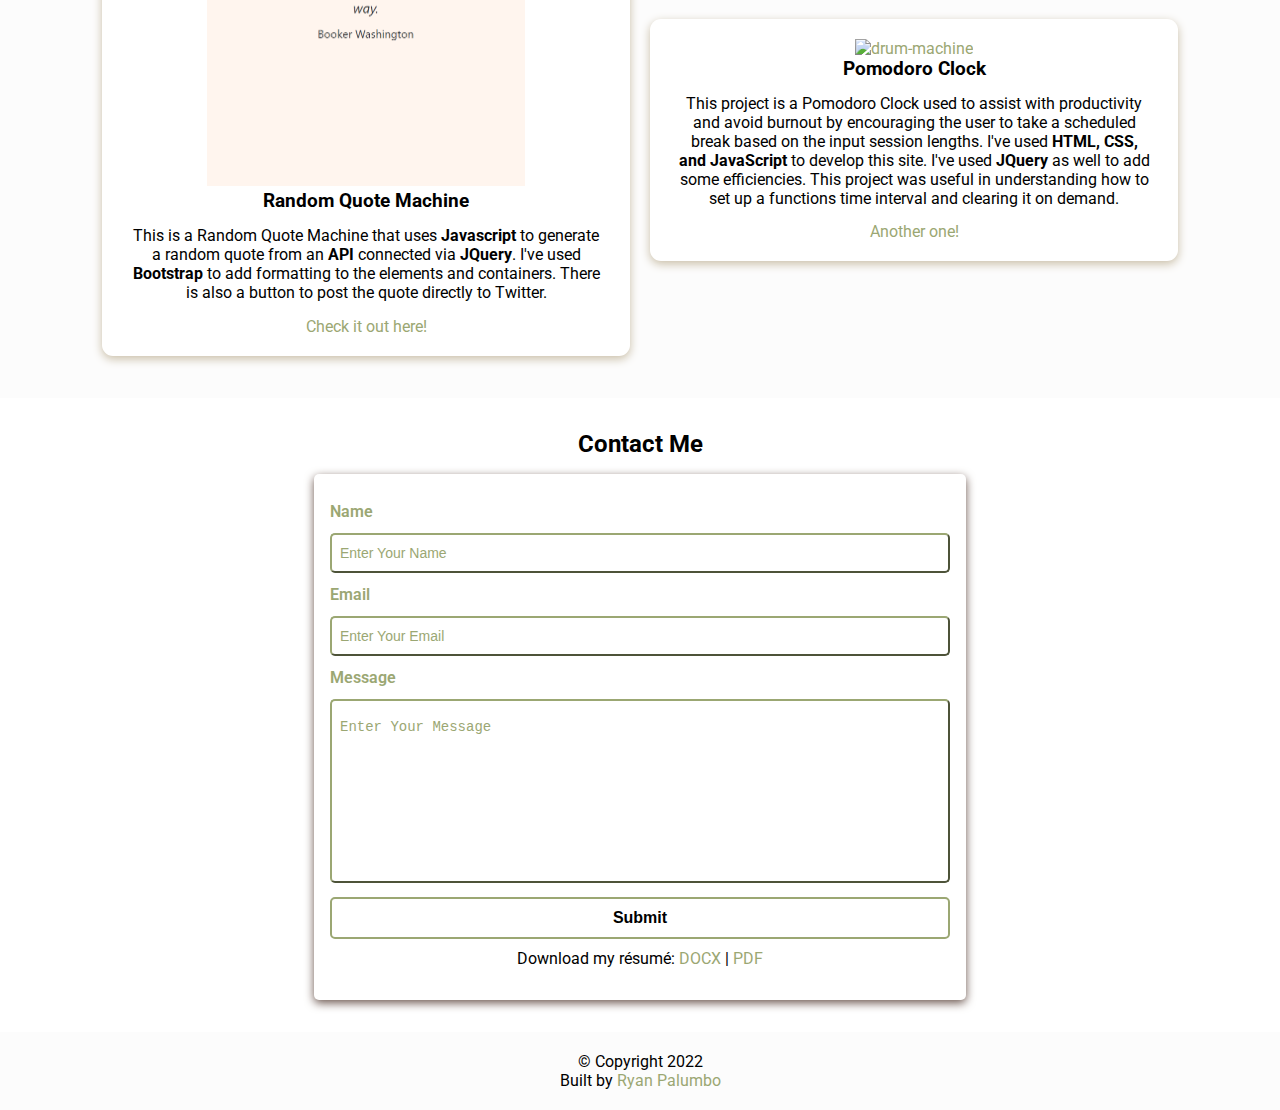
==== commit 3ef54e37: "add links to hosted web apps" ====
--- a/index.html
+++ b/index.html
@@ -145,12 +145,16 @@
       <h2 class="projects-title">My Recent Projects</h2>
       <div class="projects-container">
         <div class="project-container project-card">
-          <img
-            src="assets/images/random-quote-generator.png"
-            alt="random-quote-machine"
-            loading="lazy"
-            class="project-pic"
-          />
+          <a
+            href="https://brave-coast-0b41b0610.1.azurestaticapps.net/"
+            target="blank"
+          >
+            <img
+              src="assets/images/random-quote-generator.png"
+              alt="random-quote-machine"
+              loading="lazy"
+              class="project-pic"
+          /></a>
           <h3 class="project-title">Random Quote Machine</h3>
           <p class="project-details">
             This is a Random Quote Machine that uses <b>Javascript</b> to
@@ -160,20 +164,24 @@
             directly to Twitter.
           </p>
           <a
-            href="https://github.com/rynpal/RandomQuoteMachine"
+            href="https://brave-coast-0b41b0610.1.azurestaticapps.net/"
             target="_blank"
             class="project-link"
           >
-            Check it out here</a
+            Check it out here!</a
           >
         </div>
         <div class="project-container project-card">
-          <img
-            src="assets/images/pomodoro-timer.png"
-            alt="drum-machine"
-            loading="lazy"
-            class="project-pic"
-          />
+          <a
+            href="https://lemon-pond-0066c8110.1.azurestaticapps.net"
+            target="blank"
+          >
+            <img
+              src="assets/images/pomodoro-timer.png"
+              alt="drum-machine"
+              loading="lazy"
+              class="project-pic"
+          /></a>
           <h3 class="project-title">Pomodoro Clock</h3>
           <p class="project-details">
             This project is a Pomodoro Clock used to assist with productivity
@@ -185,7 +193,7 @@
             clearing it on demand.
           </p>
           <a
-            href="https://github.com/rynpal/pomodoro-timer"
+            href="https://lemon-pond-0066c8110.1.azurestaticapps.net"
             target="_blank"
             class="project-link"
           >
--- a/assets/css/styles.css
+++ b/assets/css/styles.css
@@ -235,7 +235,7 @@
   margin-top: 2rem;
 }
 
-.contact h2 {
+.contact h2, #download-resume {
   text-align: center;
   margin-bottom: var(--bottom-margin-2);
 }
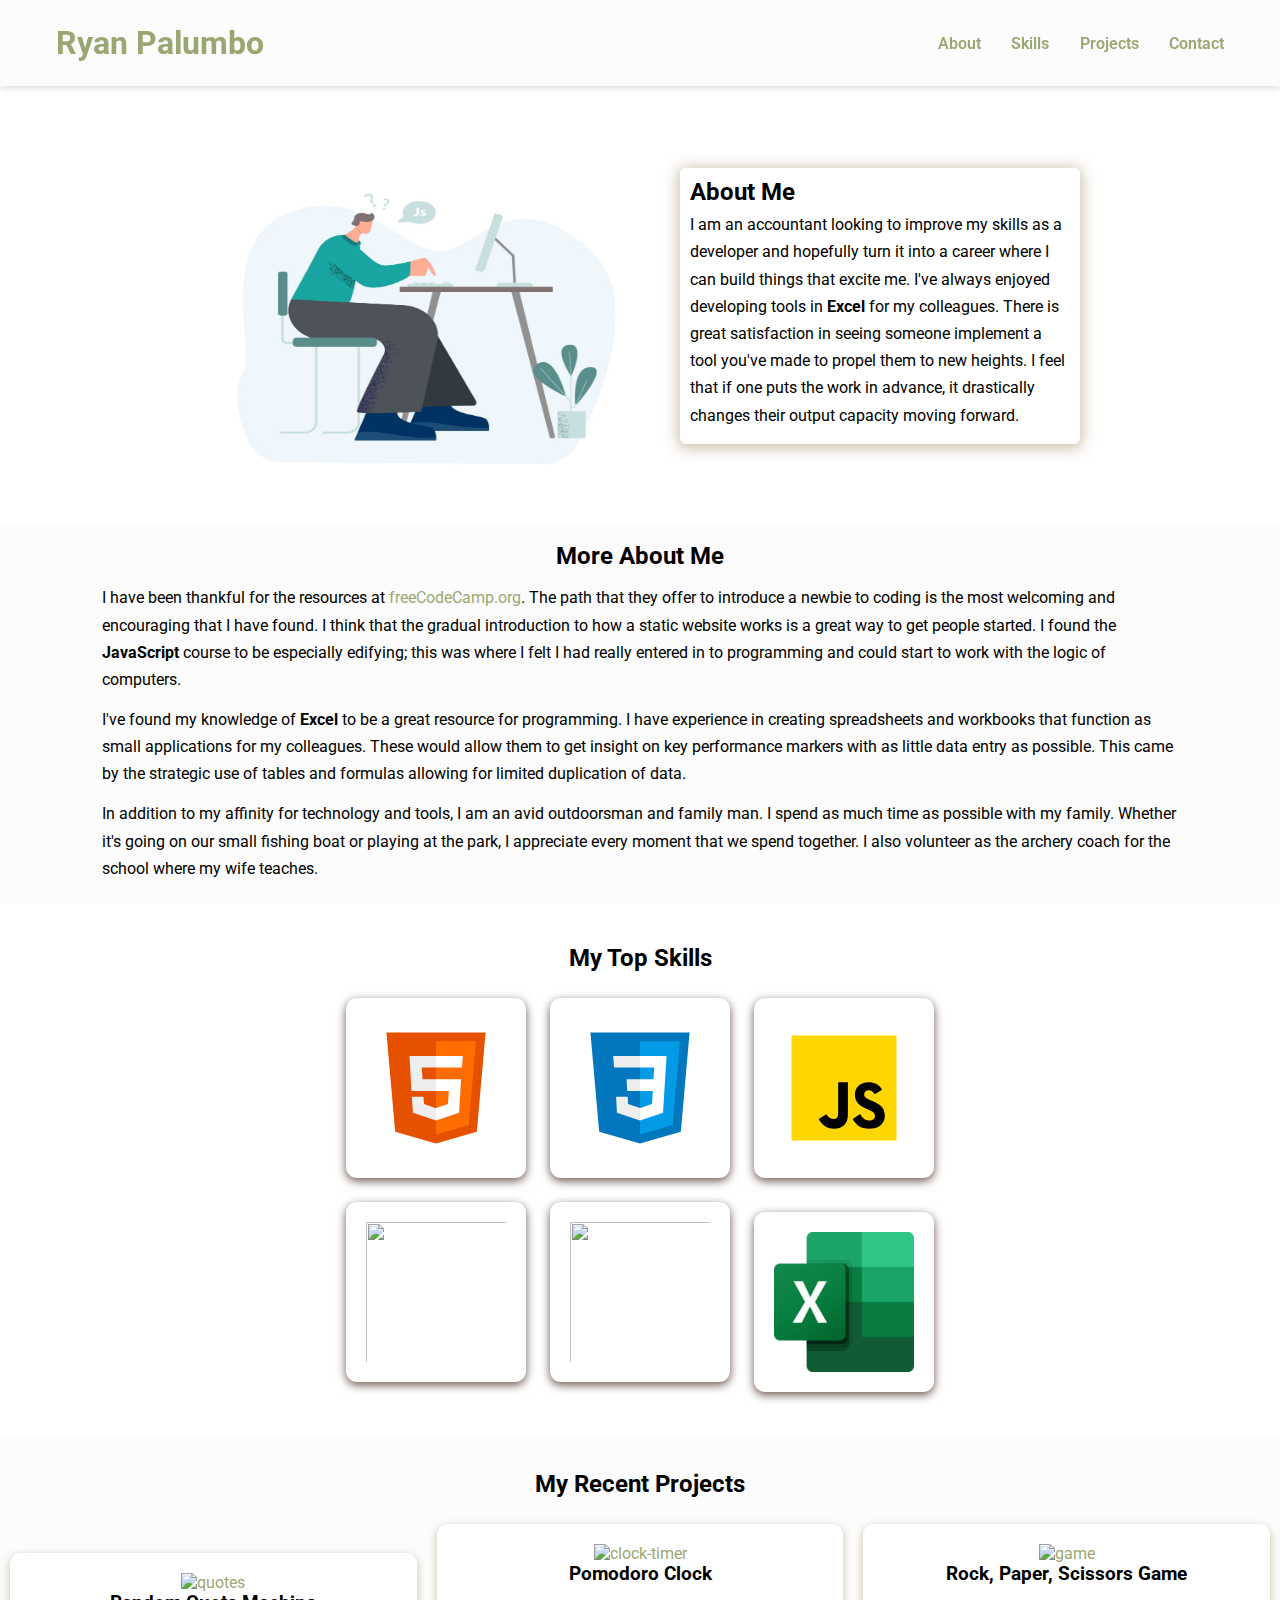
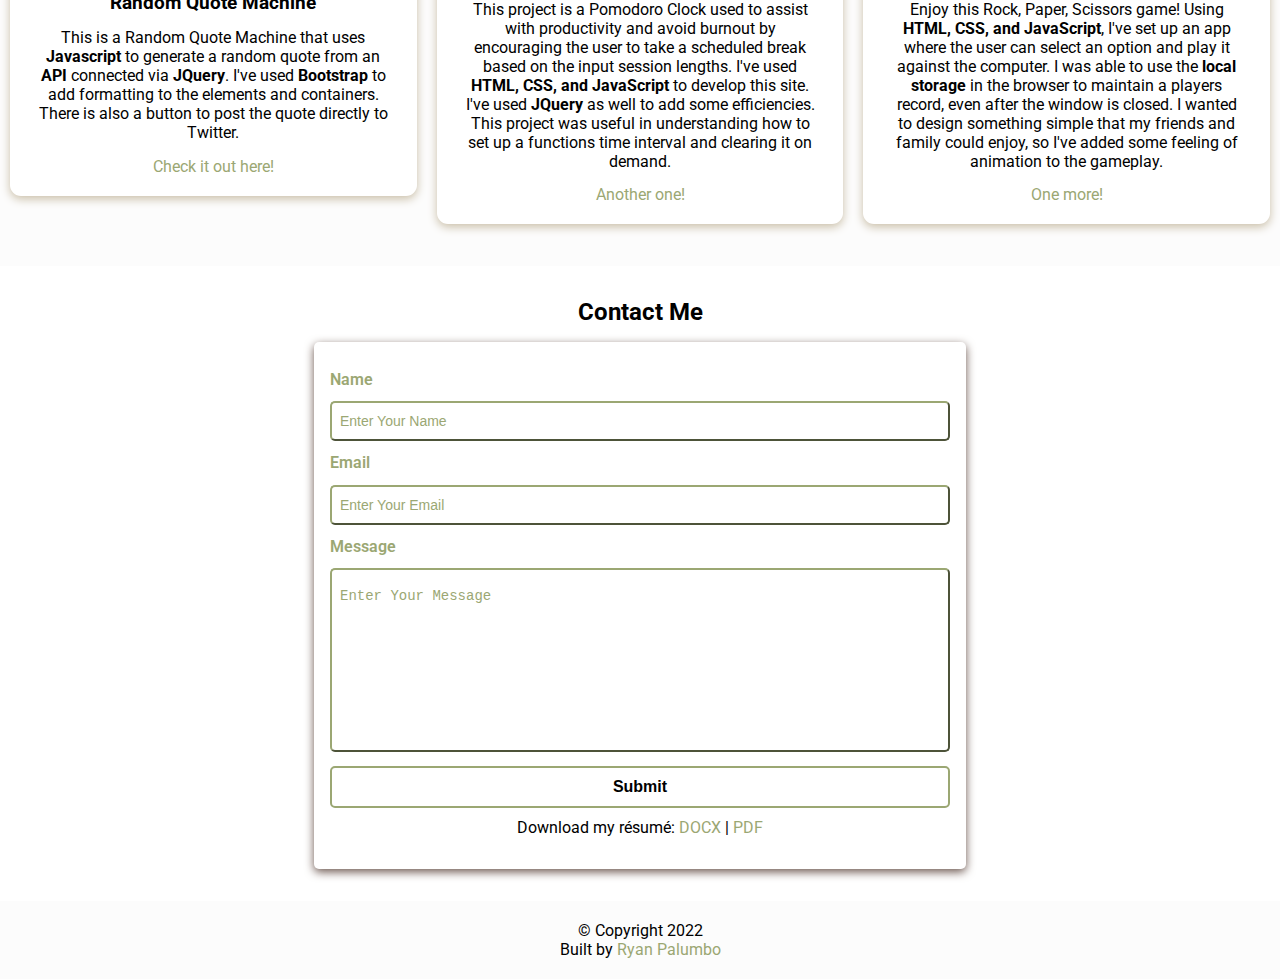
==== commit 617560ea: "Update index.html" ====
--- a/index.html
+++ b/index.html
@@ -59,7 +59,7 @@
           me. I've always enjoyed developing tools in <b>Excel</b> for my
           colleagues. There is great satisfaction in seeing someone implement a
           tool you've made to propel them to new heights. I feel that if one
-          puts the work in advance, it drasticallys change their output capacity
+          puts the work in advance, it drastically changes their output capacity
           moving forward.
         </p>
       </div>
@@ -150,8 +150,8 @@
             target="blank"
           >
             <img
-              src="assets/images/random-quote-generator.png"
-              alt="random-quote-machine"
+              src="https://www.freeiconspng.com/uploads/quotes-png-3.png"
+              alt="quotes"
               loading="lazy"
               class="project-pic"
           /></a>
@@ -177,8 +177,8 @@
             target="blank"
           >
             <img
-              src="assets/images/pomodoro-timer.png"
-              alt="drum-machine"
+              src="https://www.freeiconspng.com/uploads/timer-icon-25.jpg"
+              alt="clock-timer"
               loading="lazy"
               class="project-pic"
           /></a>
@@ -198,6 +198,35 @@
             class="project-link"
           >
             Another one!</a
+          >
+        </div>
+        <div class="project-container project-card">
+          <a
+            href="https://red-smoke-04e27c310.1.azurestaticapps.net"
+            target="blank"
+          >
+            <img
+              src="https://www.freeiconspng.com/uploads/chess-icon-20.jpg"
+              alt="game"
+              loading="lazy"
+              class="project-pic"
+          /></a>
+          <h3 class="project-title">Rock, Paper, Scissors Game</h3>
+          <p class="project-details">
+            Enjoy this Rock, Paper, Scissors game! Using
+            <b>HTML, CSS, and JavaScript</b>, I've set up an app where the user
+            can select an option and play it against the computer. I was able to
+            use the <b>local storage</b> in the browser to maintain a players
+            record, even after the window is closed. I wanted to design
+            something simple that my friends and family could enjoy, so I've
+            added some feeling of animation to the gameplay.
+          </p>
+          <a
+            href="https://red-smoke-04e27c310.1.azurestaticapps.net"
+            target="_blank"
+            class="project-link"
+          >
+            One more!</a
           >
         </div>
       </div>
@@ -268,10 +297,7 @@
     </section>
     <!-- Social accounts - Fixed to the right -->
     <div class="socials">
-      <a
-        href="https://www.linkedin.com/in/ryan-palumbo-b116a583/"
-        target="_blank"
-      >
+      <a href="https://www.linkedin.com/in/ryan-palumbo/" target="_blank">
         <ion-icon
           name="logo-linkedin"
           alt="LinkedIn"
@@ -301,9 +327,7 @@
       <p class="copy">&copy; Copyright 2022</p>
       <p class="copy">
         Built by
-        <a
-          href="https://www.linkedin.com/in/ryan-palumbo-b116a583/"
-          target="_blank"
+        <a href="https://www.linkedin.com/in/ryan-palumbo/" target="_blank"
           >Ryan Palumbo</a
         >
       </p>
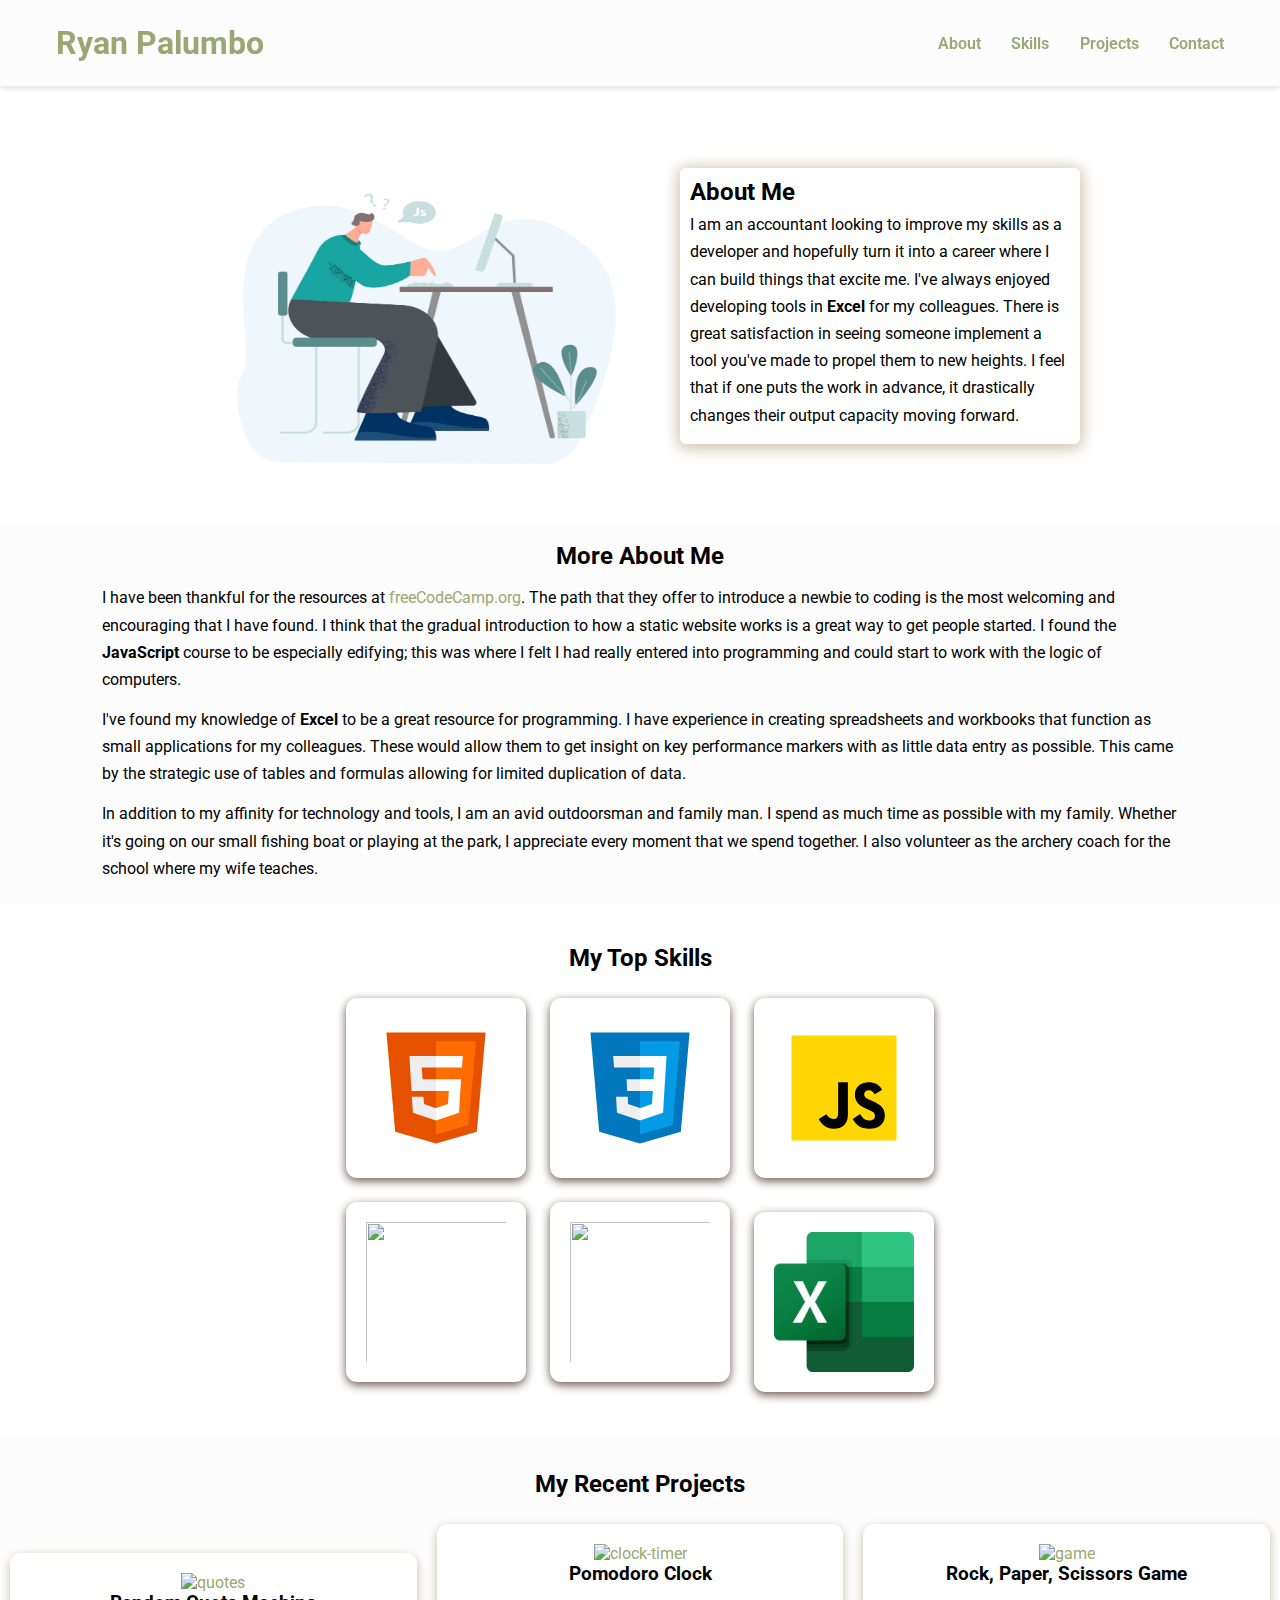
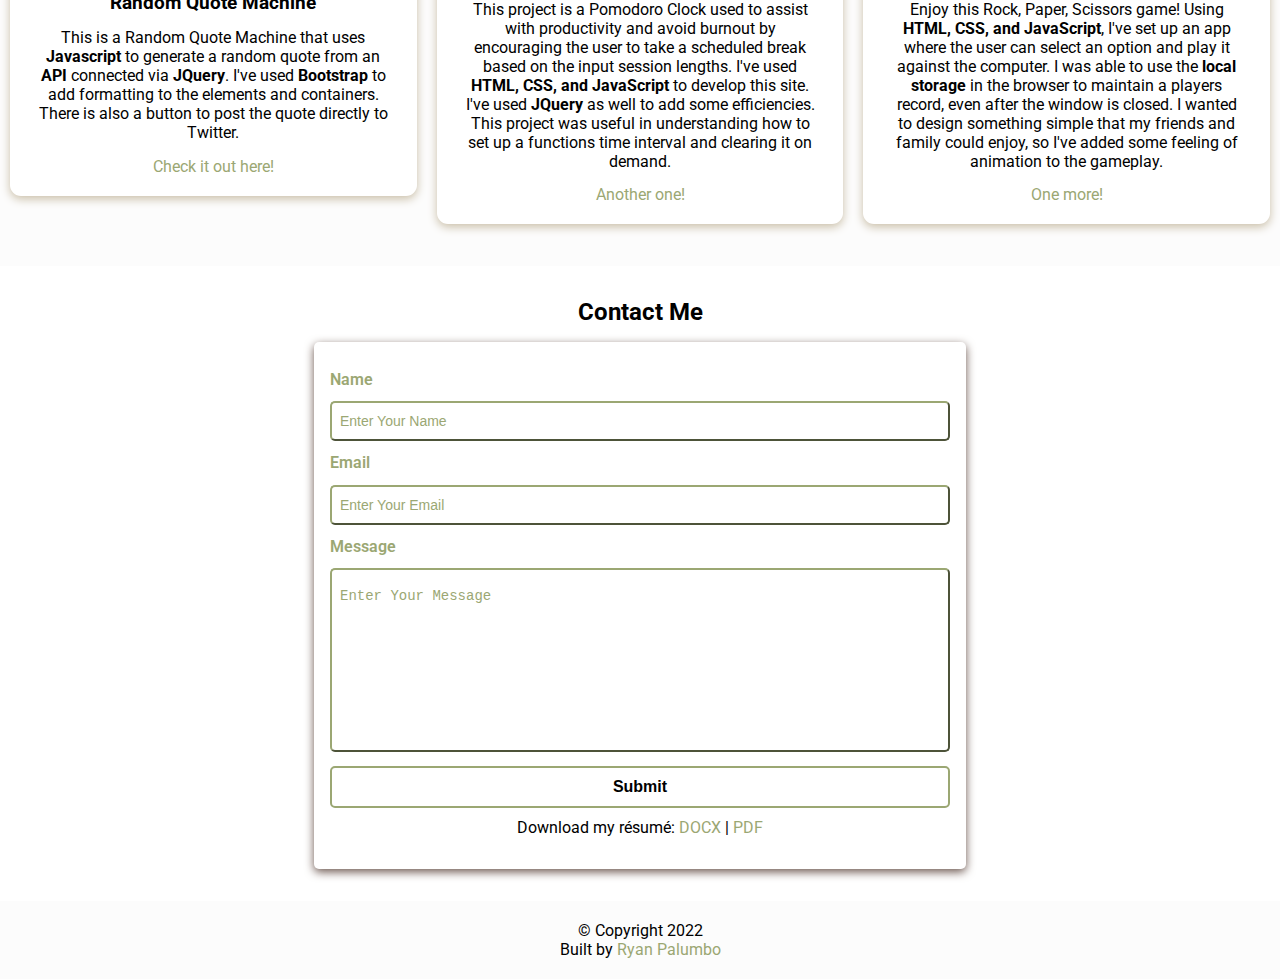
==== commit c97f3500: "Update index.html" ====
--- a/index.html
+++ b/index.html
@@ -75,7 +75,7 @@
         welcoming and encouraging that I have found. I think that the gradual
         introduction to how a static website works is a great way to get people
         started. I found the <b>JavaScript</b> course to be especially edifying;
-        this was where I felt I had really entered in to programming and could
+        this was where I felt I had really entered into programming and could
         start to work with the logic of computers.
       </p>
       <p>
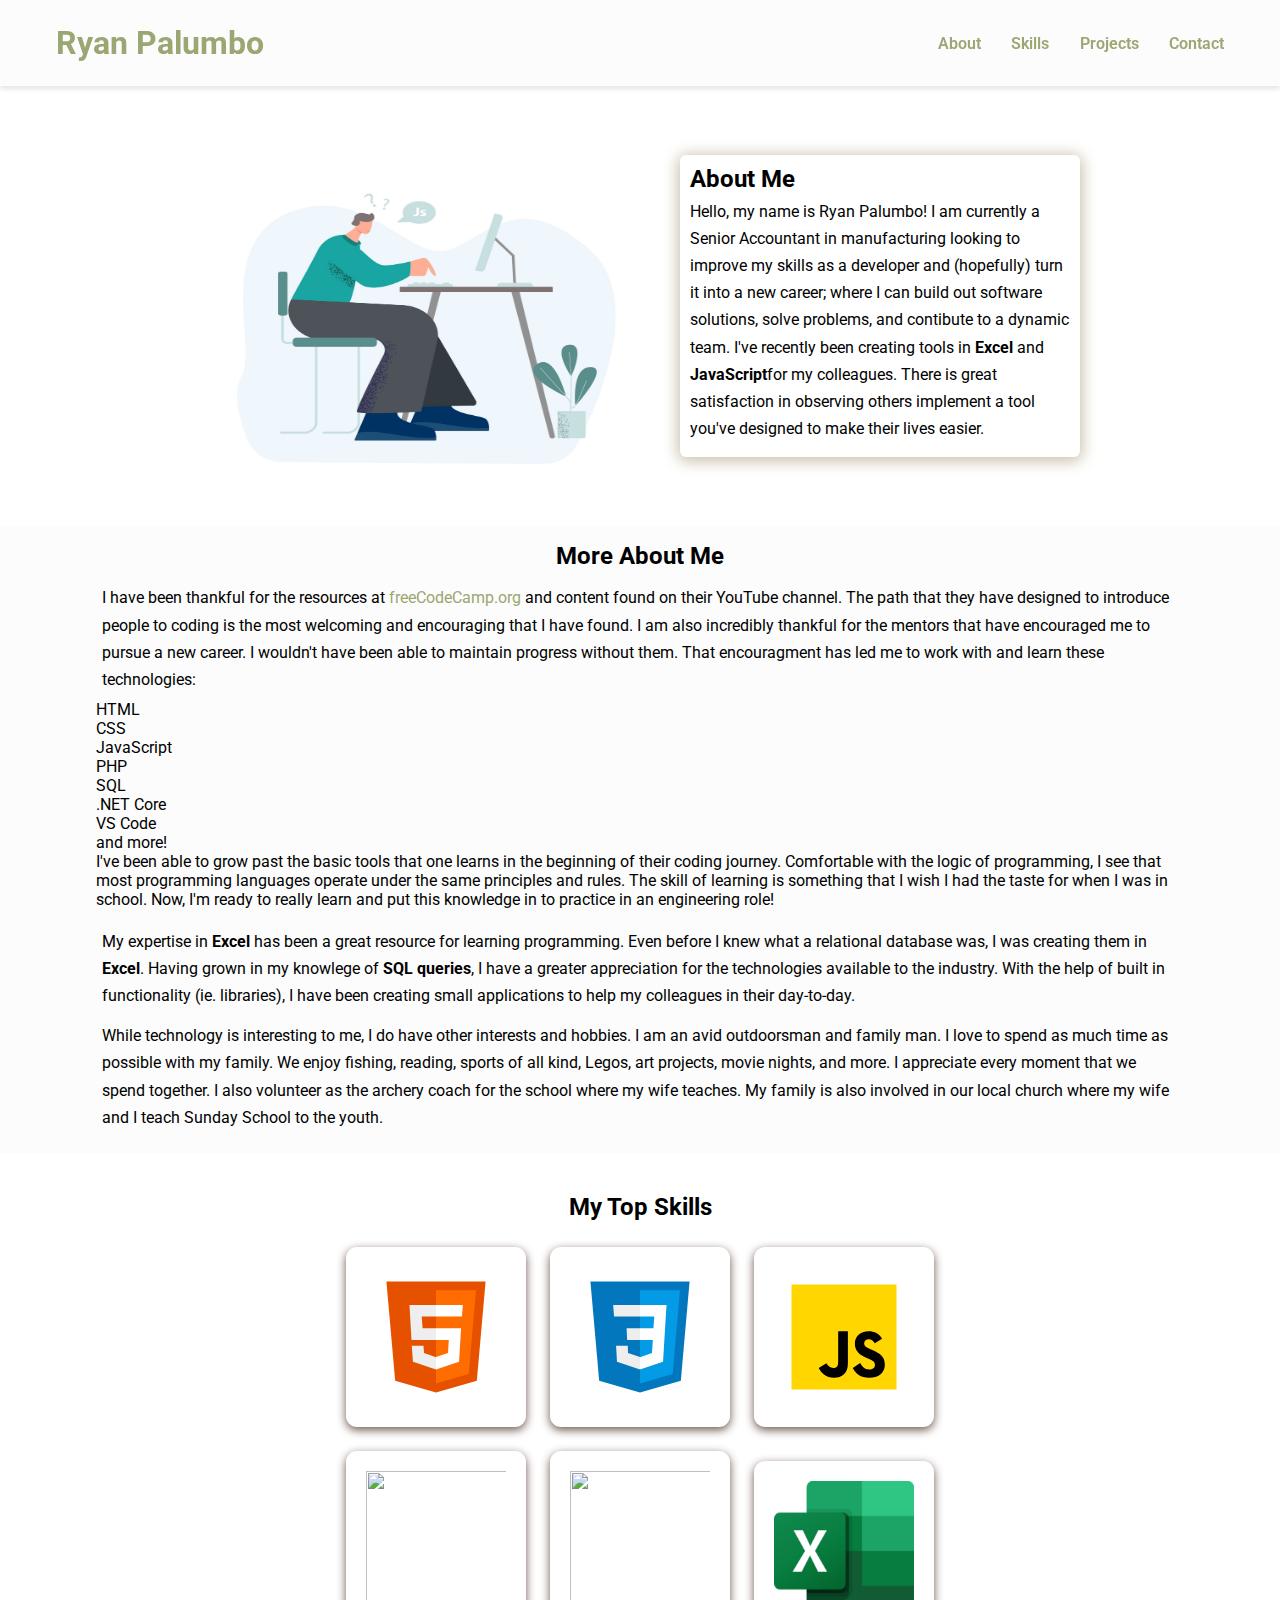
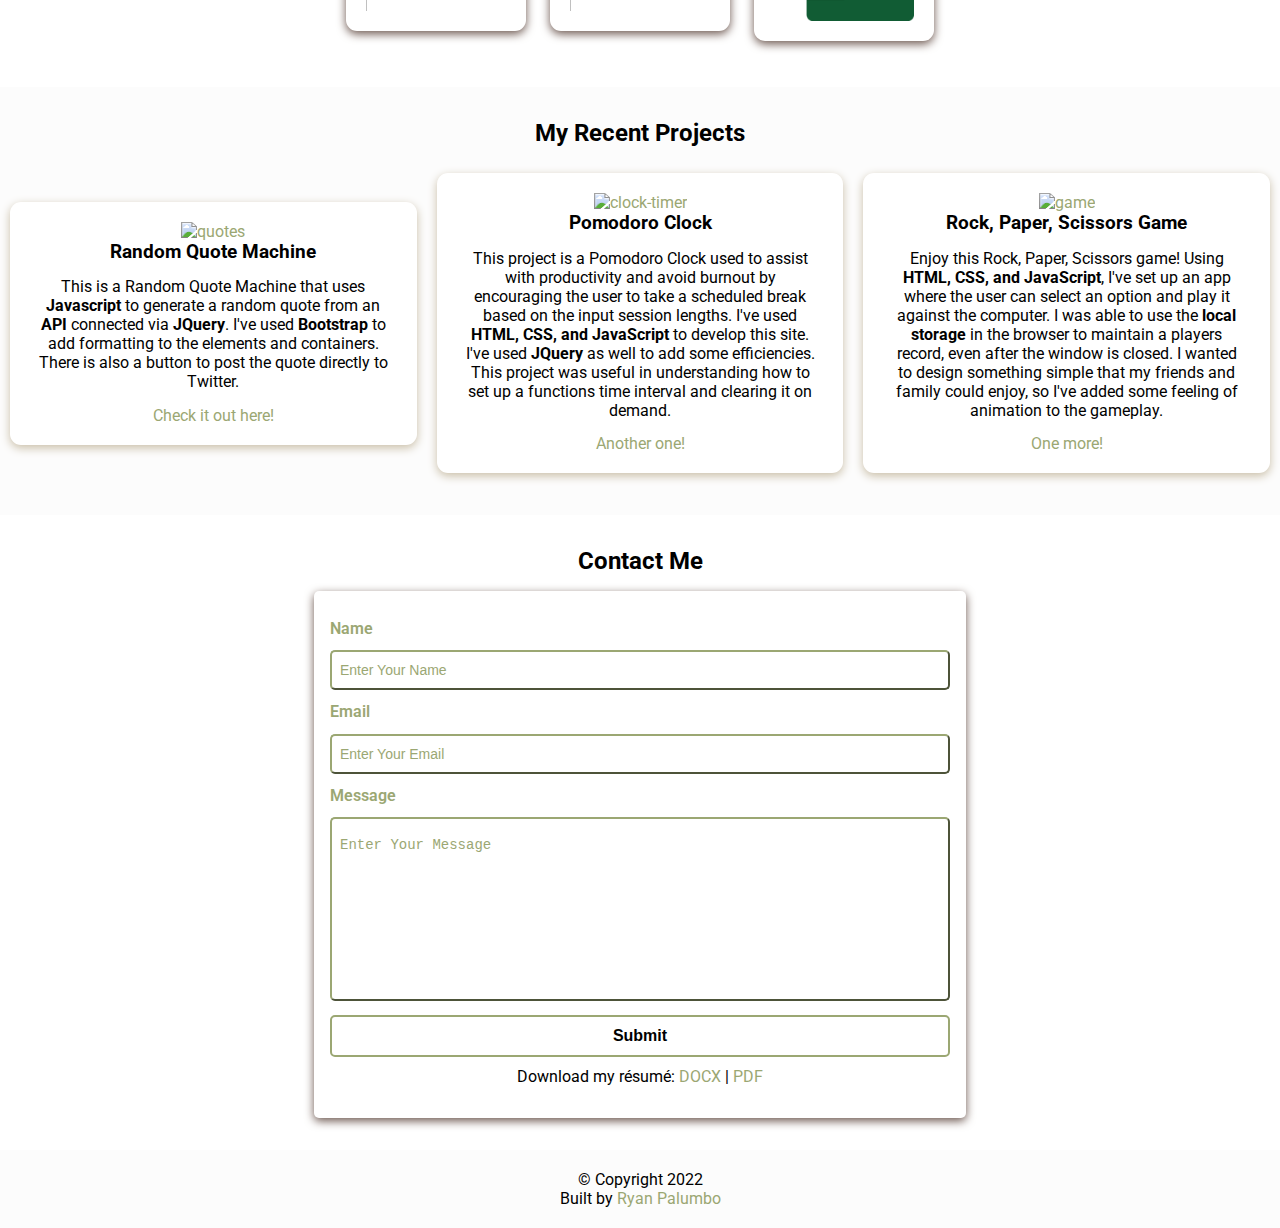
==== commit e656fcc3: "rewrite the about me section reflect current status of my journey" ====
--- a/index.html
+++ b/index.html
@@ -54,13 +54,11 @@
       <div class="bio animate__animated animate__bounceInRight">
         <h2 class="bio-title">About Me</h2>
         <p class="bio-text">
-          I am an accountant looking to improve my skills as a developer and
-          hopefully turn it into a career where I can build things that excite
-          me. I've always enjoyed developing tools in <b>Excel</b> for my
-          colleagues. There is great satisfaction in seeing someone implement a
-          tool you've made to propel them to new heights. I feel that if one
-          puts the work in advance, it drastically changes their output capacity
-          moving forward.
+          Hello, my name is Ryan Palumbo! I am currently a Senior Accountant in manufacturing looking to improve my skills as a developer and
+          (hopefully) turn it into a new career; where I can build out software solutions, solve problems, and contibute to a dynamic team. 
+          I've recently been creating tools in <b>Excel</b> and <b>JavaScript</b>for my
+          colleagues. There is great satisfaction in observing others implement a
+          tool you've designed to make their lives easier.
         </p>
       </div>
     </section>
@@ -71,27 +69,39 @@
         I have been thankful for the resources at
         <a href="https://www.freecodecamp.org" target="_blank"
           >freeCodeCamp.org</a
-        >. The path that they offer to introduce a newbie to coding is the most
-        welcoming and encouraging that I have found. I think that the gradual
-        introduction to how a static website works is a great way to get people
-        started. I found the <b>JavaScript</b> course to be especially edifying;
-        this was where I felt I had really entered into programming and could
-        start to work with the logic of computers.
+        > and content found on their YouTube channel. The path that they have designed to introduce people to coding is the most
+        welcoming and encouraging that I have found. I am also incredibly thankful for the mentors 
+        that have encouraged me to pursue a new career. I wouldn't have been able to maintain progress without 
+        them. That encouragment has led me to work with and learn these technologies: 
+        <ul>
+          <li>HTML</li>
+          <li>CSS</li>
+          <li>JavaScript</li>
+          <li>PHP</li>
+          <li>SQL</li>
+          <li>.NET Core</li>
+          <li>VS Code</li>
+          <li>and more!</li>
+        </ul>
+        I've been able to grow past the basic tools that one learns in the beginning of their coding journey. Comfortable with the logic 
+        of programming, I see that most programming languages operate under the same principles and rules. The skill of learning is 
+        something that I wish I had the taste for when I was in school. Now, I'm ready to really learn and put this knowledge in to practice 
+        in an engineering role!
       </p>
       <p>
-        I've found my knowledge of <b>Excel</b> to be a great resource for
-        programming. I have experience in creating spreadsheets and workbooks
-        that function as small applications for my colleagues. These would allow
-        them to get insight on key performance markers with as little data entry
-        as possible. This came by the strategic use of tables and formulas
-        allowing for limited duplication of data.
+        My expertise in <b>Excel</b> has been a great resource for
+        learning programming. Even before I knew what a relational database was, I was creating them in <b>Excel</b>.
+        Having grown in my knowlege of <b>SQL queries</b>, I have a greater appreciation for the 
+        technologies available to the industry. With the help of built in functionality (ie. libraries),
+        I have been creating small applications to help my colleagues in their day-to-day.
       </p>
       <p>
-        In addition to my affinity for technology and tools, I am an avid
-        outdoorsman and family man. I spend as much time as possible with my
-        family. Whether it's going on our small fishing boat or playing at the
-        park, I appreciate every moment that we spend together. I also volunteer
-        as the archery coach for the school where my wife teaches.
+        While technology is interesting to me, I do have other interests and hobbies. I am an avid
+        outdoorsman and family man. I love to spend as much time as possible with my
+        family. We enjoy fishing, reading, sports of all kind, Legos, art projects, movie nights, and more.
+        I appreciate every moment that we spend together. I also volunteer
+        as the archery coach for the school where my wife teaches. My family is also involved in our local church 
+        where my wife and I teach Sunday School to the youth.
       </p>
     </section>
     <!-- Skills section -->
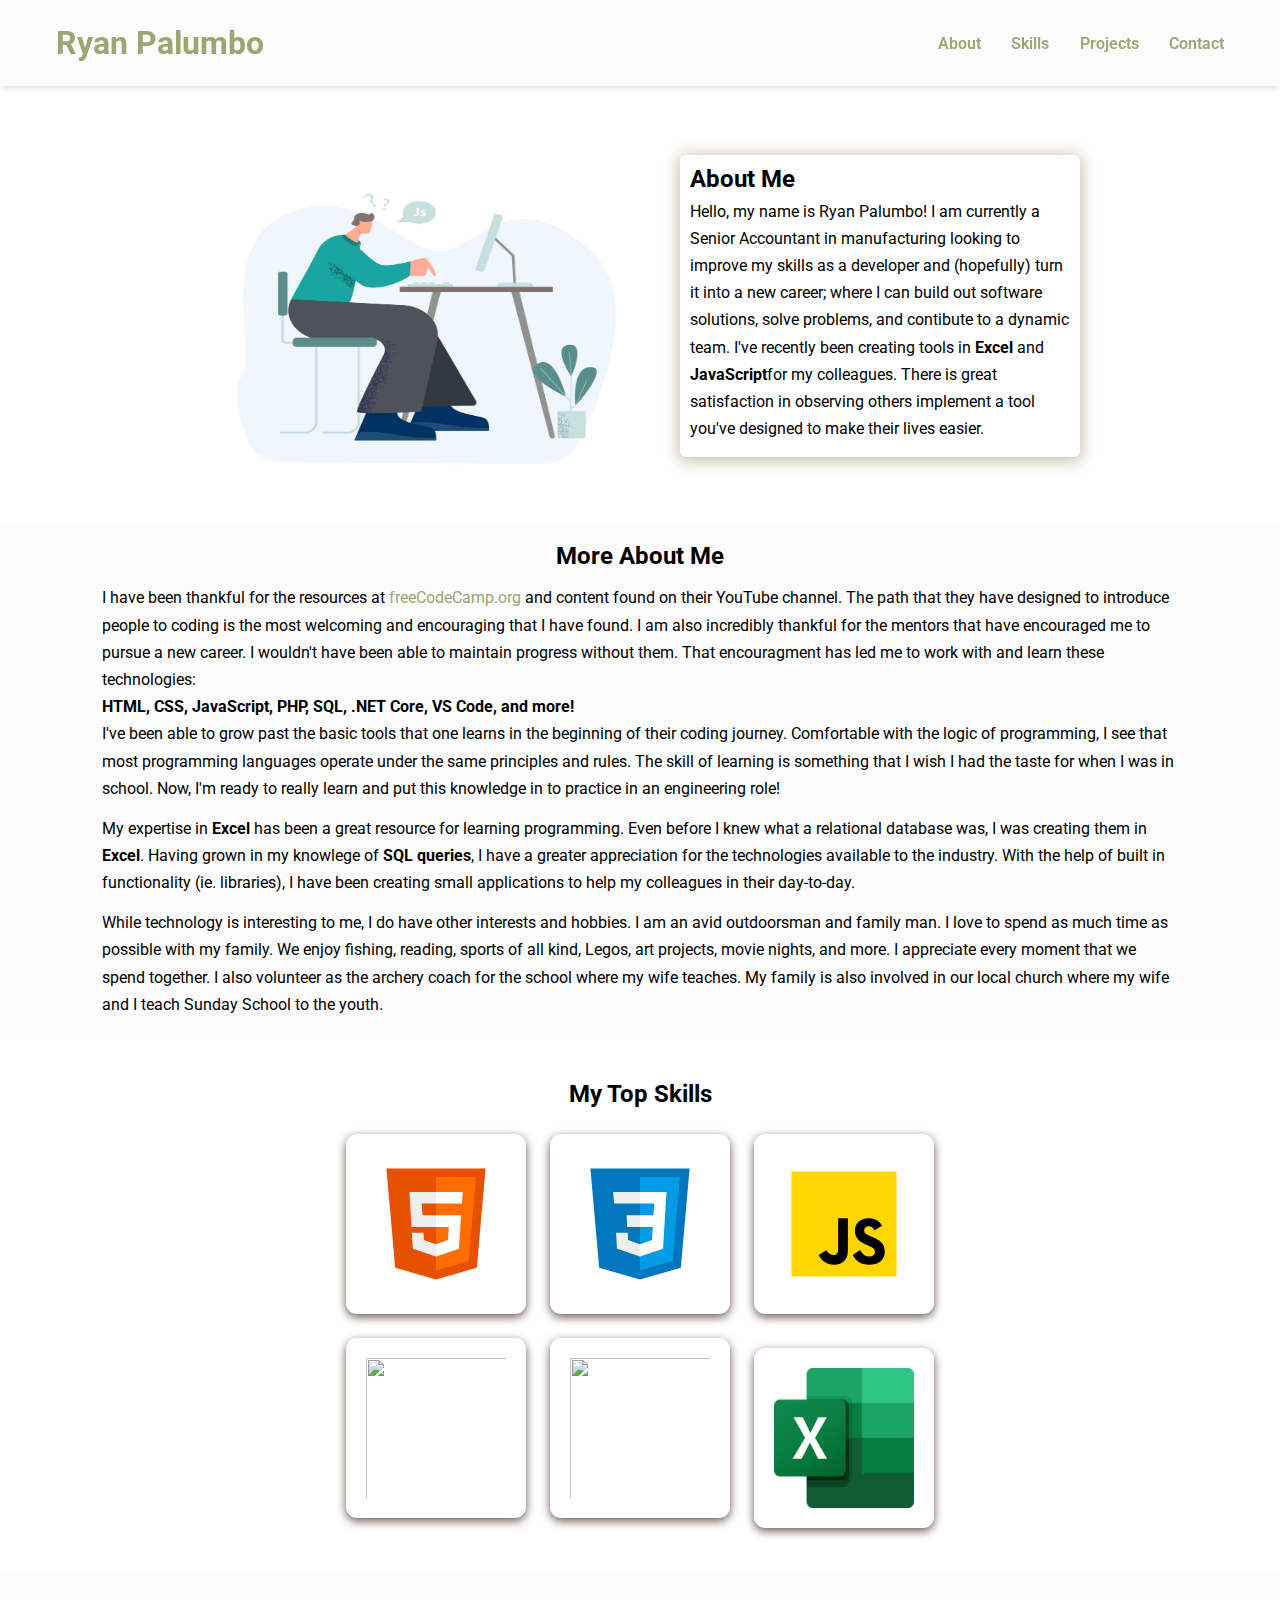
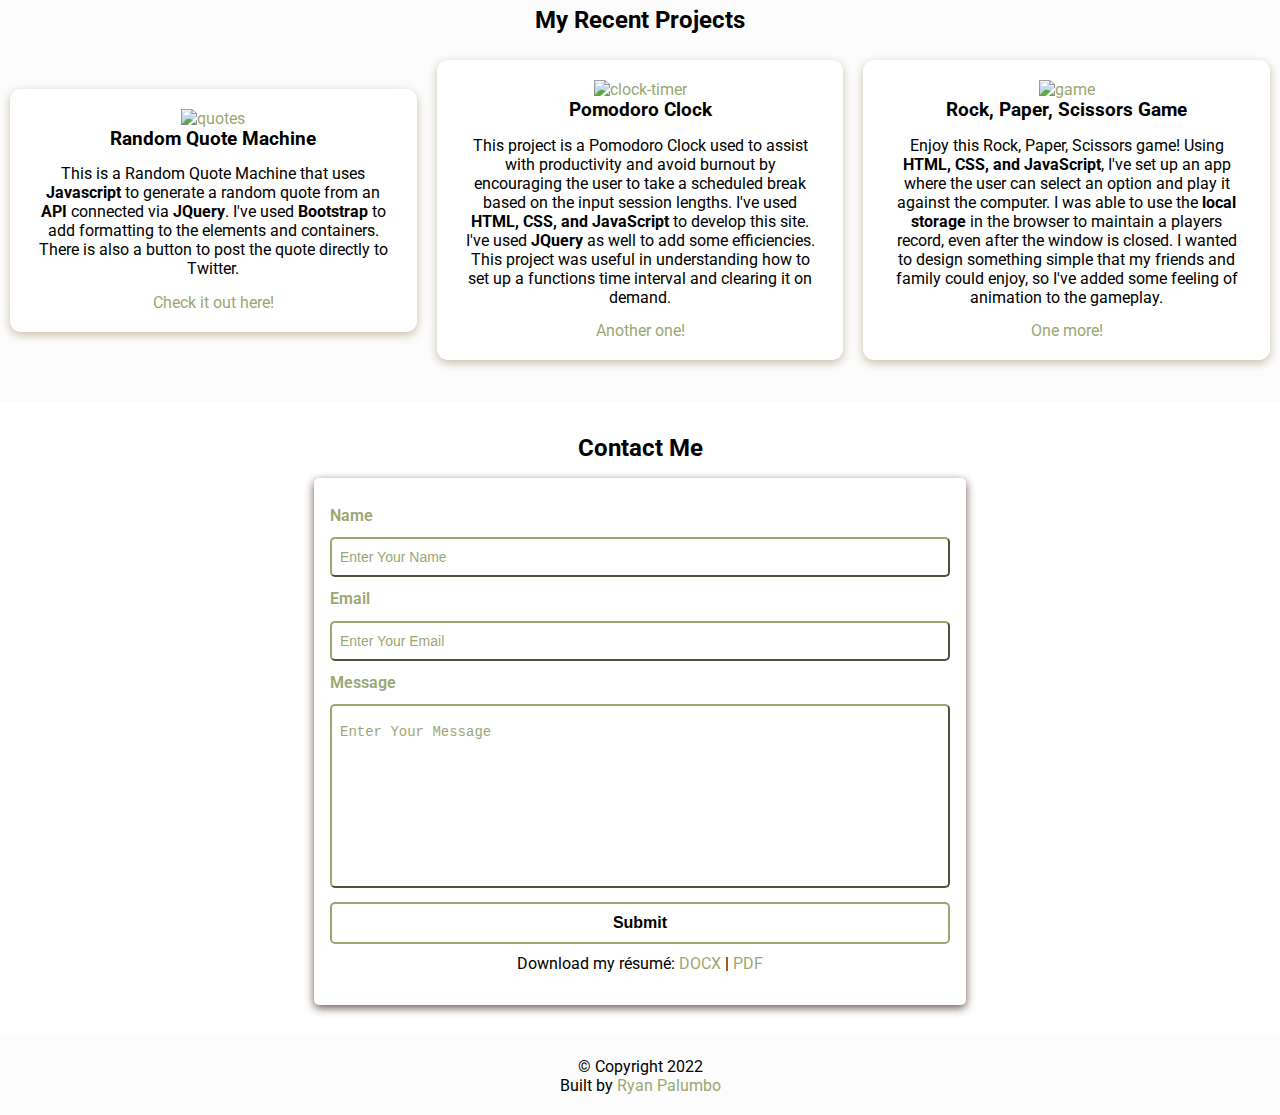
==== commit 82782be4: "modify technology list" ====
--- a/index.html
+++ b/index.html
@@ -72,17 +72,8 @@
         > and content found on their YouTube channel. The path that they have designed to introduce people to coding is the most
         welcoming and encouraging that I have found. I am also incredibly thankful for the mentors 
         that have encouraged me to pursue a new career. I wouldn't have been able to maintain progress without 
-        them. That encouragment has led me to work with and learn these technologies: 
-        <ul>
-          <li>HTML</li>
-          <li>CSS</li>
-          <li>JavaScript</li>
-          <li>PHP</li>
-          <li>SQL</li>
-          <li>.NET Core</li>
-          <li>VS Code</li>
-          <li>and more!</li>
-        </ul>
+        them. That encouragment has led me to work with and learn these technologies:<br>
+        <b>HTML, CSS, JavaScript, PHP, SQL, .NET Core, VS Code, and more!</b><br>
         I've been able to grow past the basic tools that one learns in the beginning of their coding journey. Comfortable with the logic 
         of programming, I see that most programming languages operate under the same principles and rules. The skill of learning is 
         something that I wish I had the taste for when I was in school. Now, I'm ready to really learn and put this knowledge in to practice 
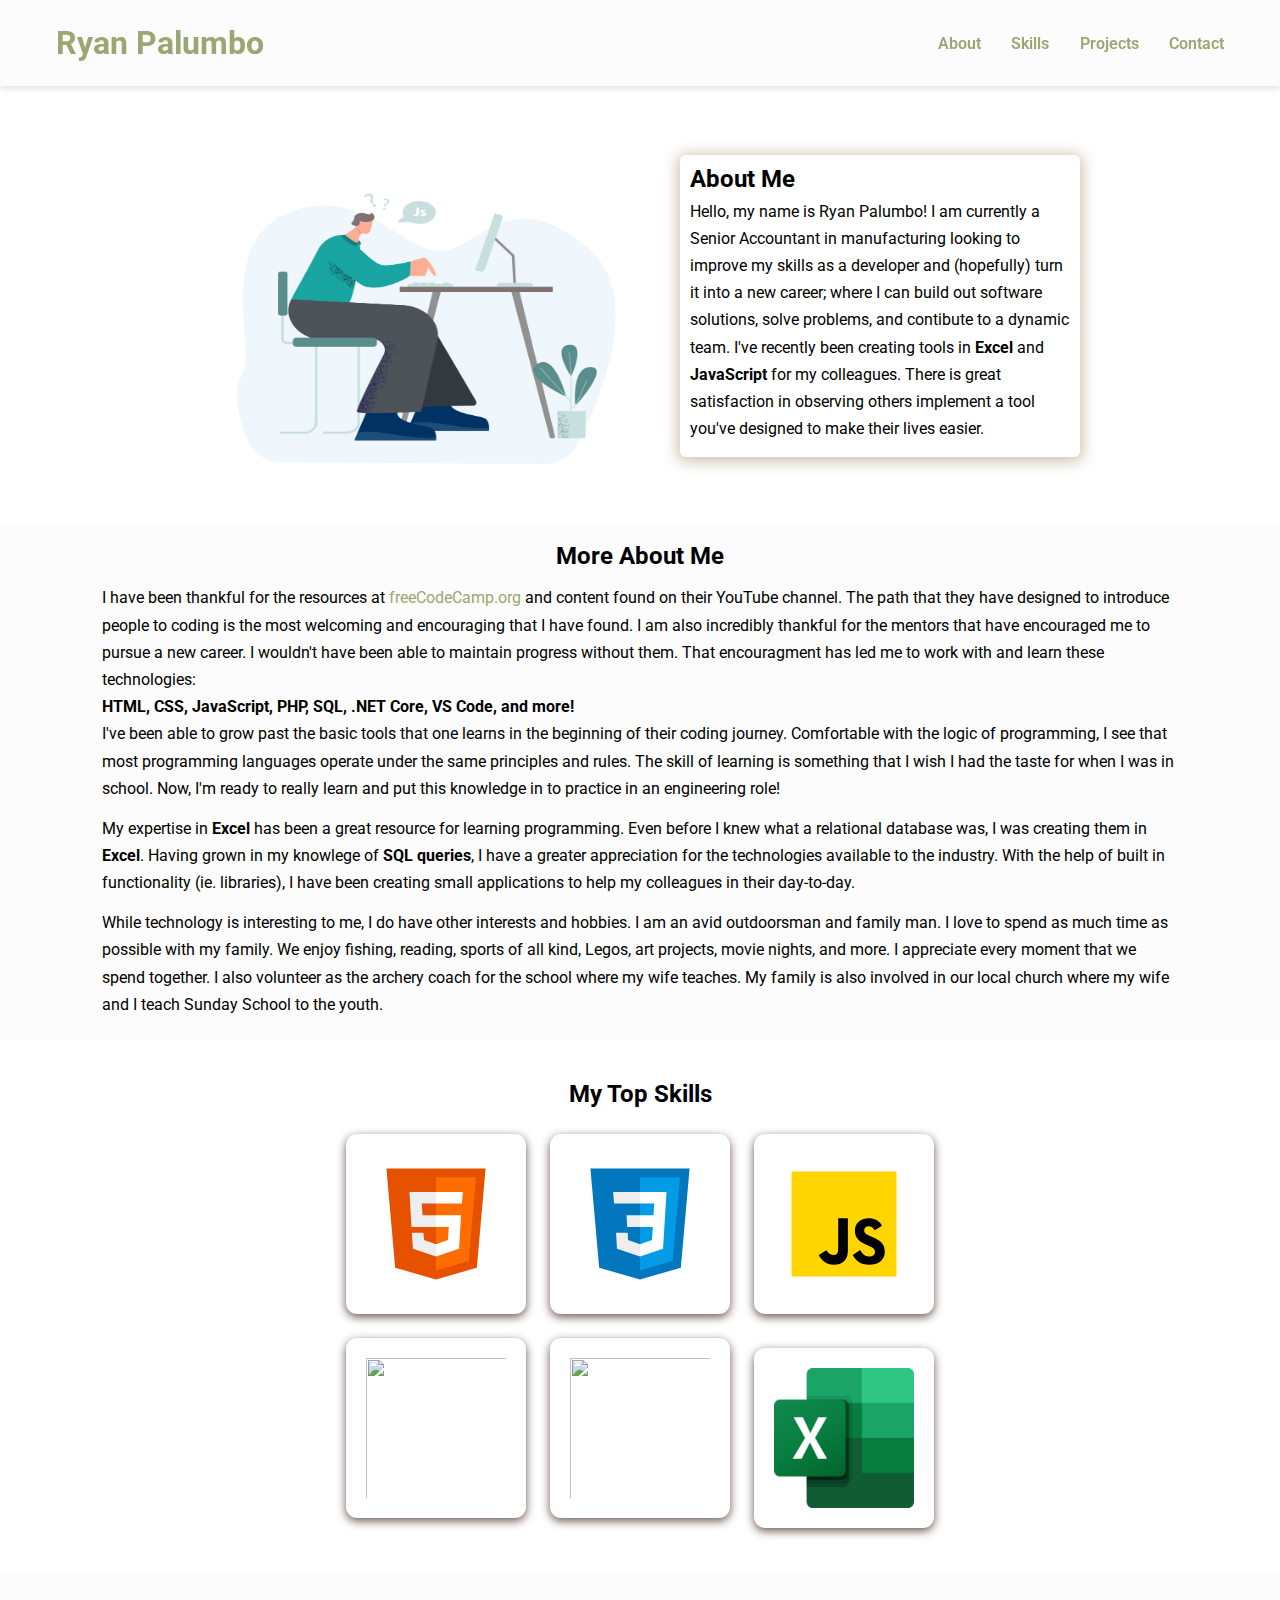
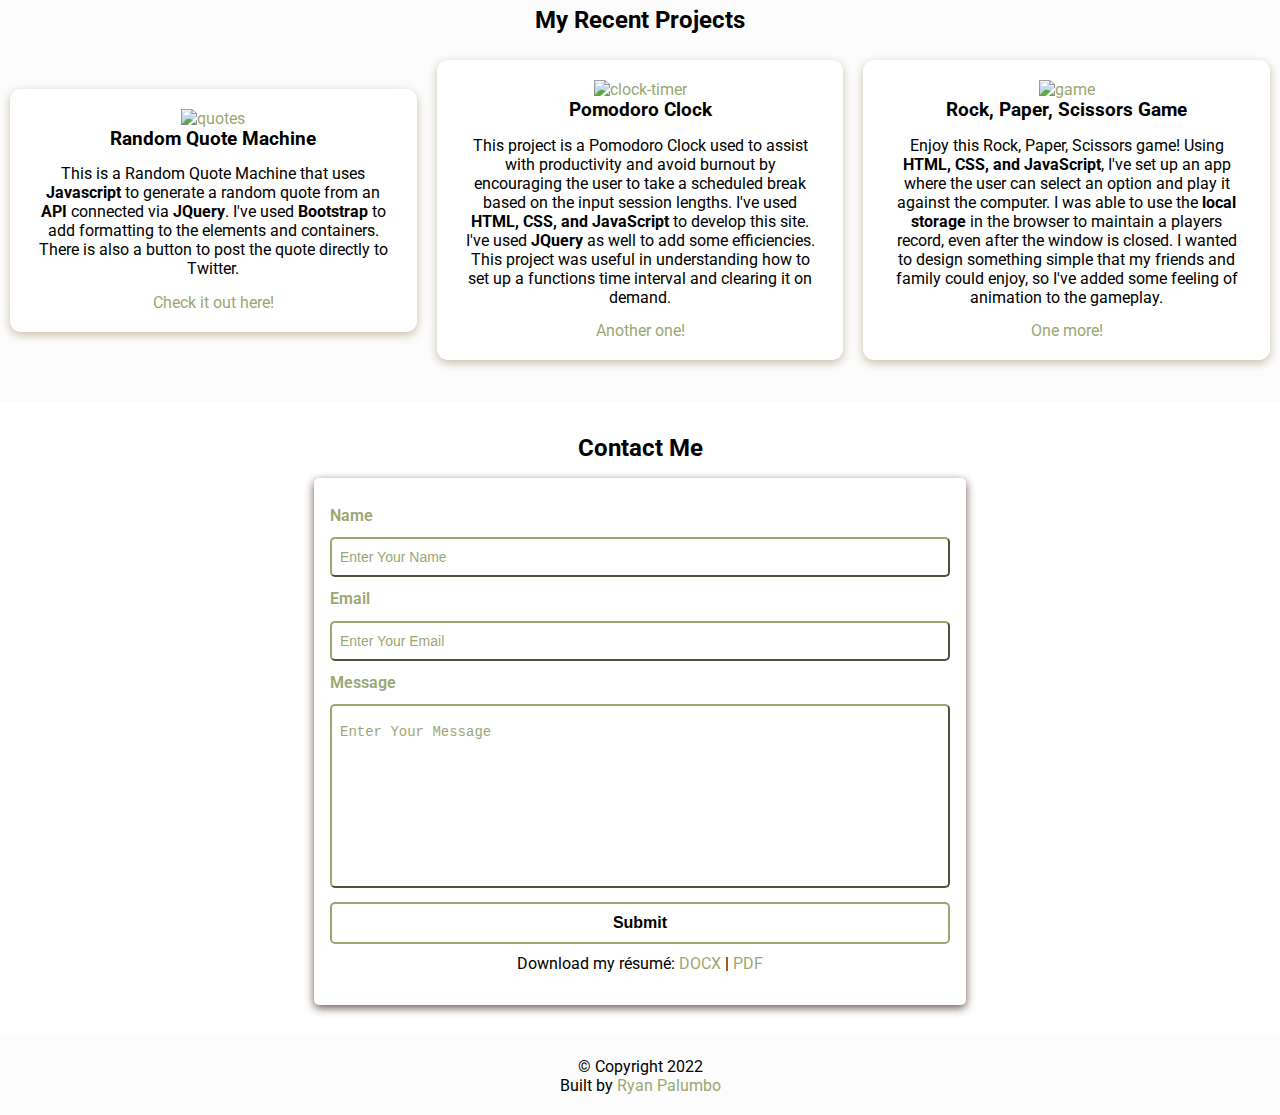
==== commit 9d9bdb54: "fix typos" ====
--- a/index.html
+++ b/index.html
@@ -56,7 +56,7 @@
         <p class="bio-text">
           Hello, my name is Ryan Palumbo! I am currently a Senior Accountant in manufacturing looking to improve my skills as a developer and
           (hopefully) turn it into a new career; where I can build out software solutions, solve problems, and contibute to a dynamic team. 
-          I've recently been creating tools in <b>Excel</b> and <b>JavaScript</b>for my
+          I've recently been creating tools in <b>Excel</b> and <b>JavaScript</b> for my
           colleagues. There is great satisfaction in observing others implement a
           tool you've designed to make their lives easier.
         </p>
